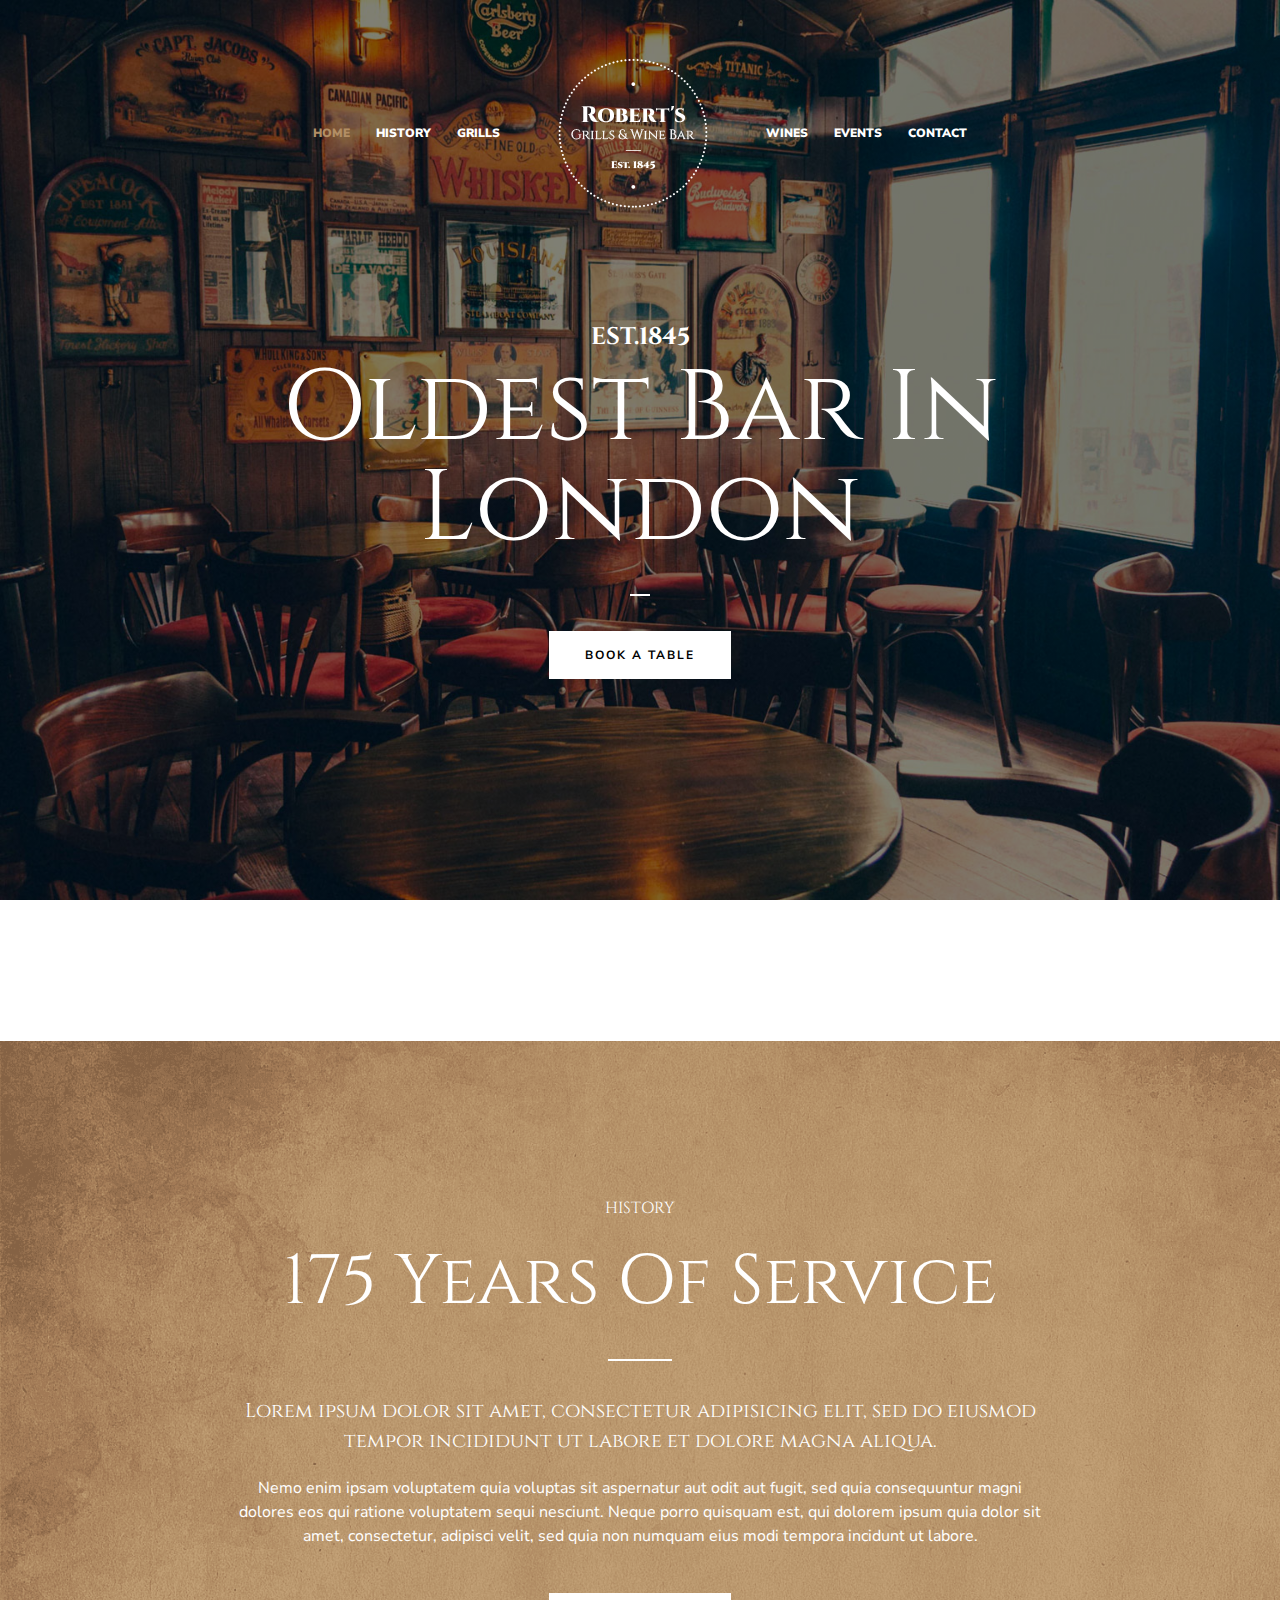
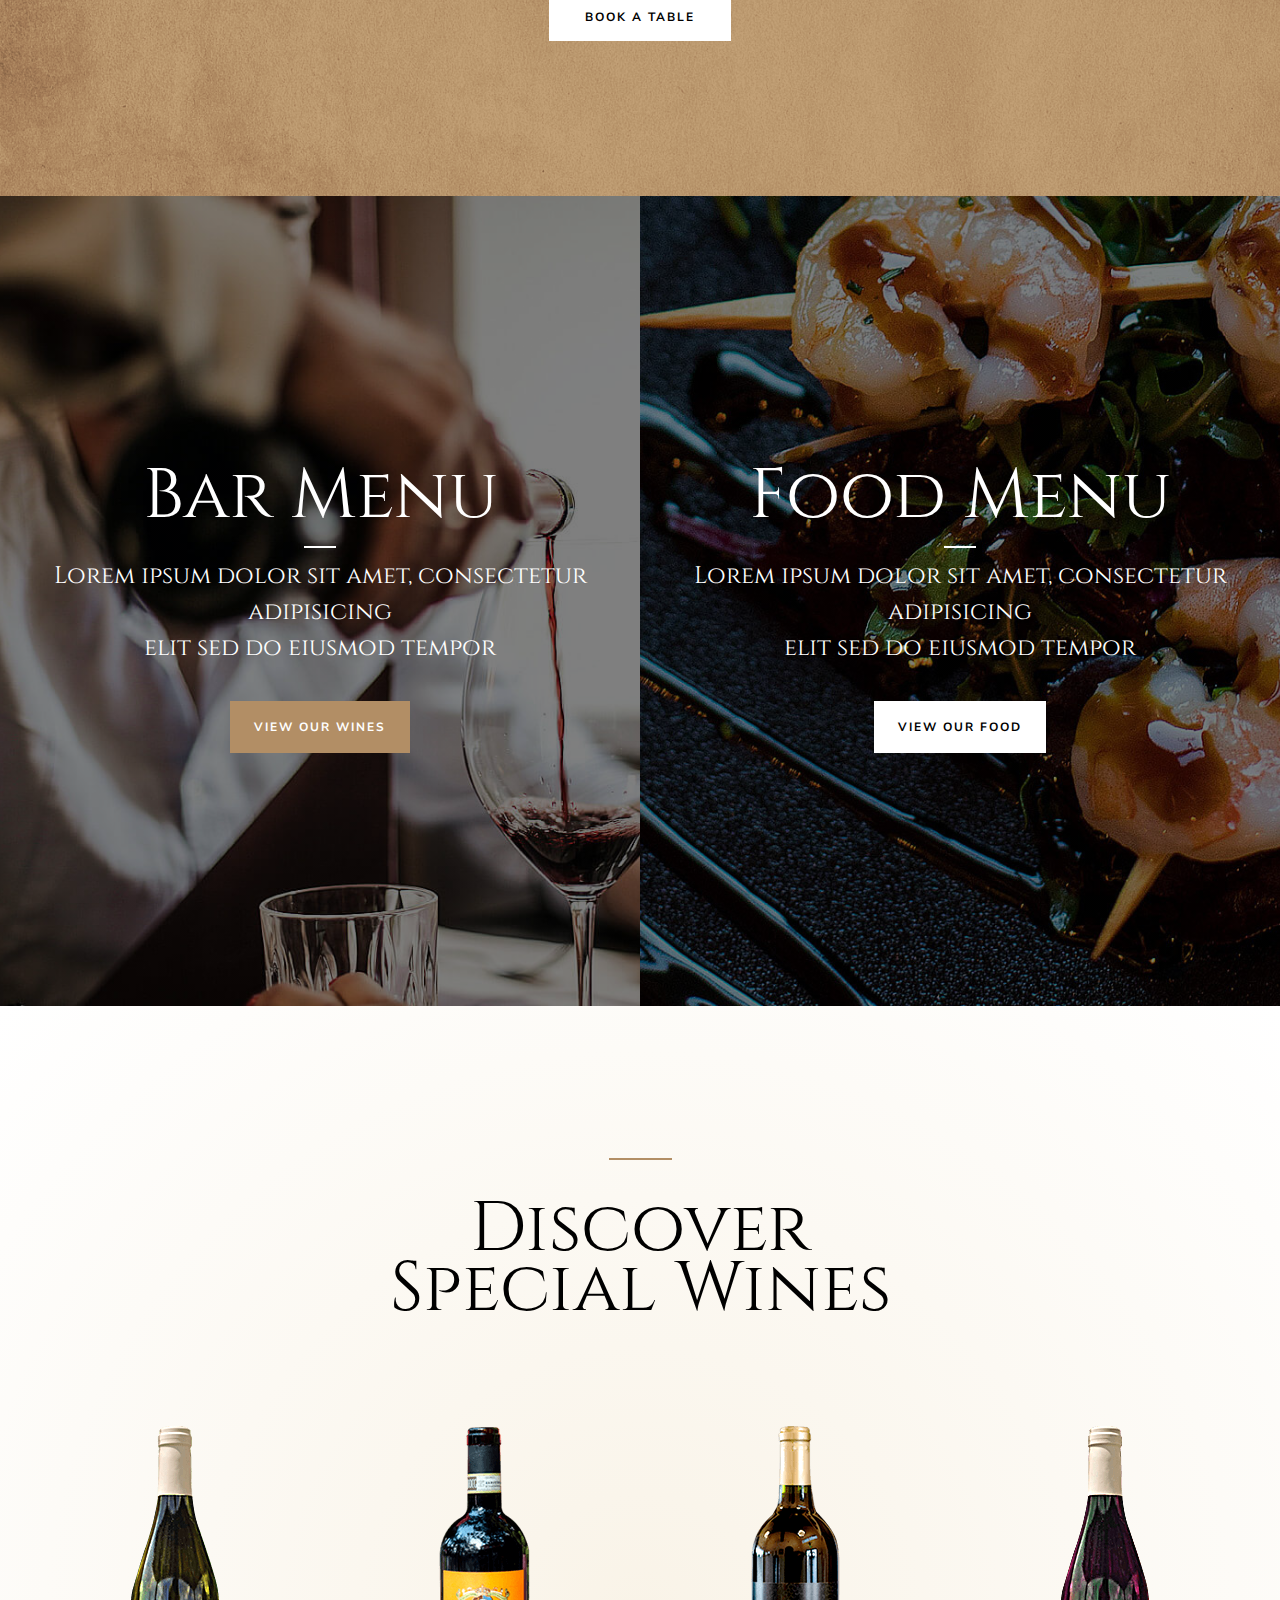
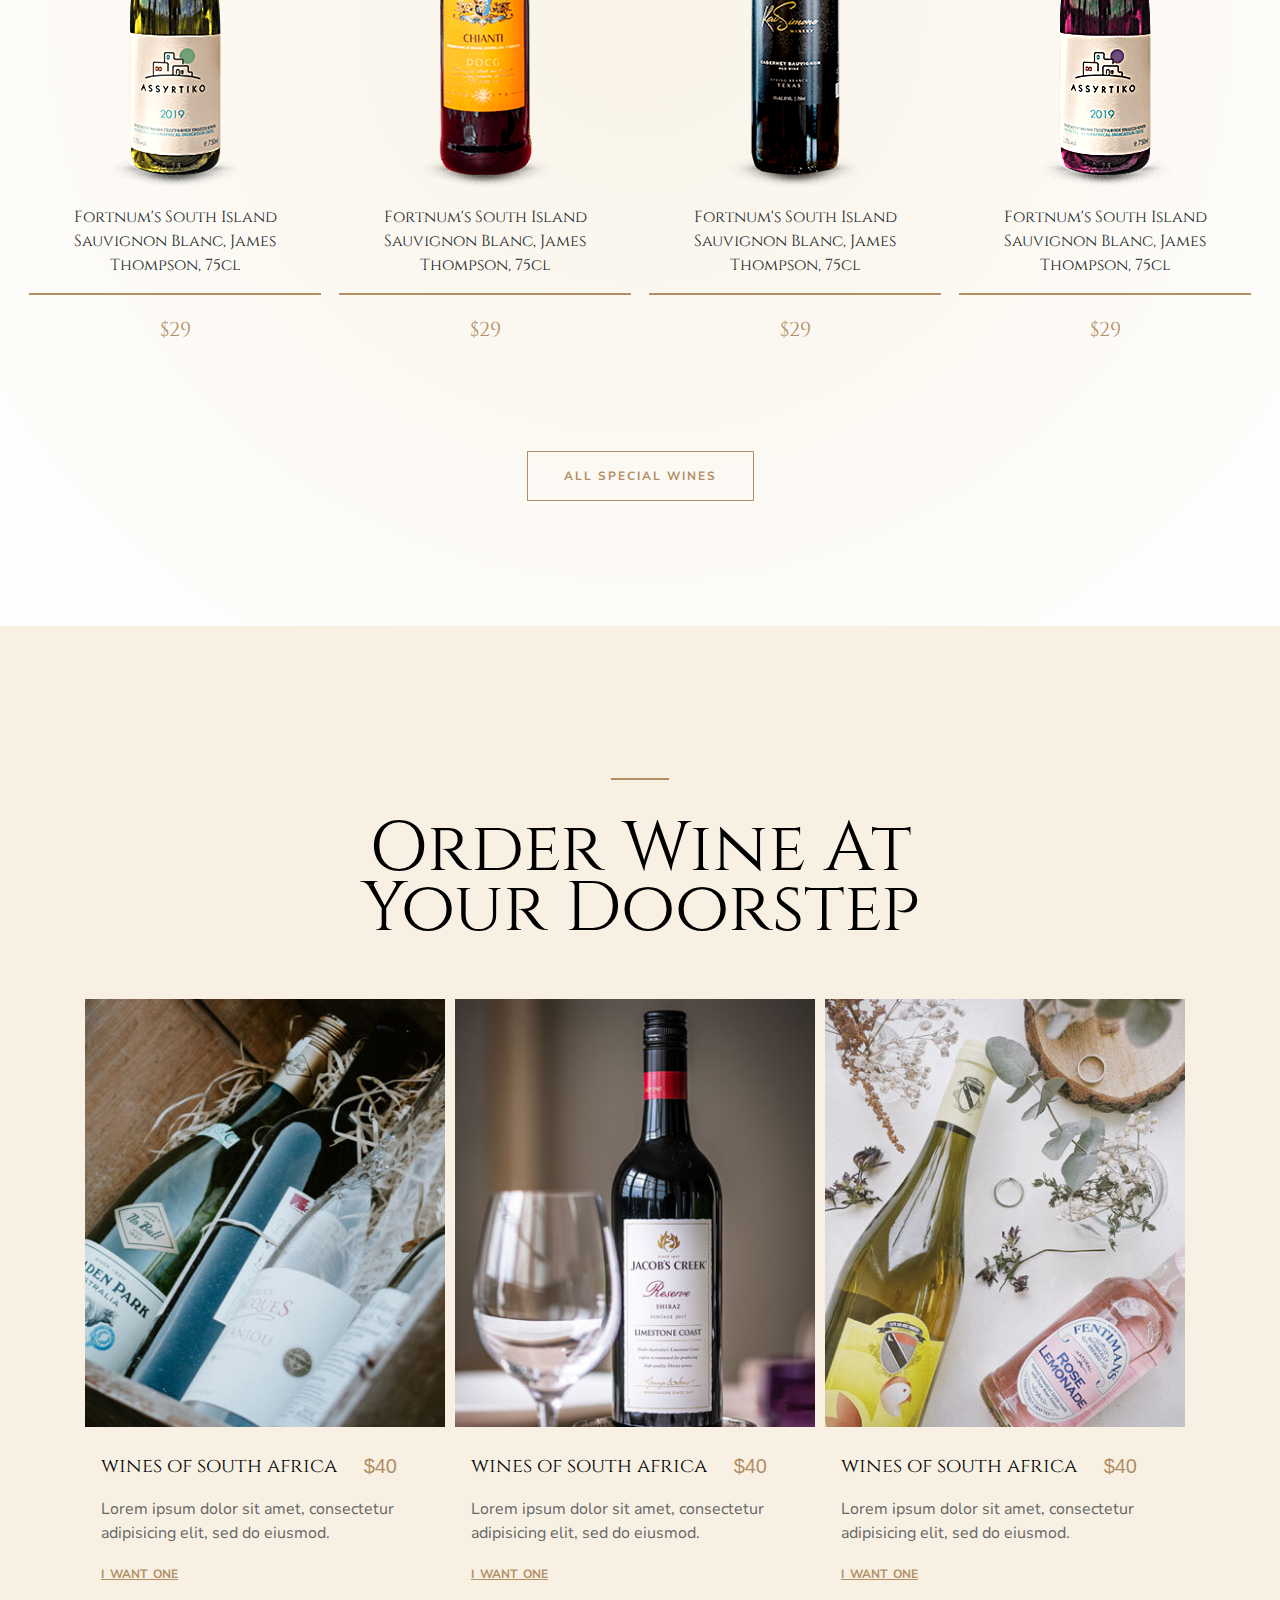
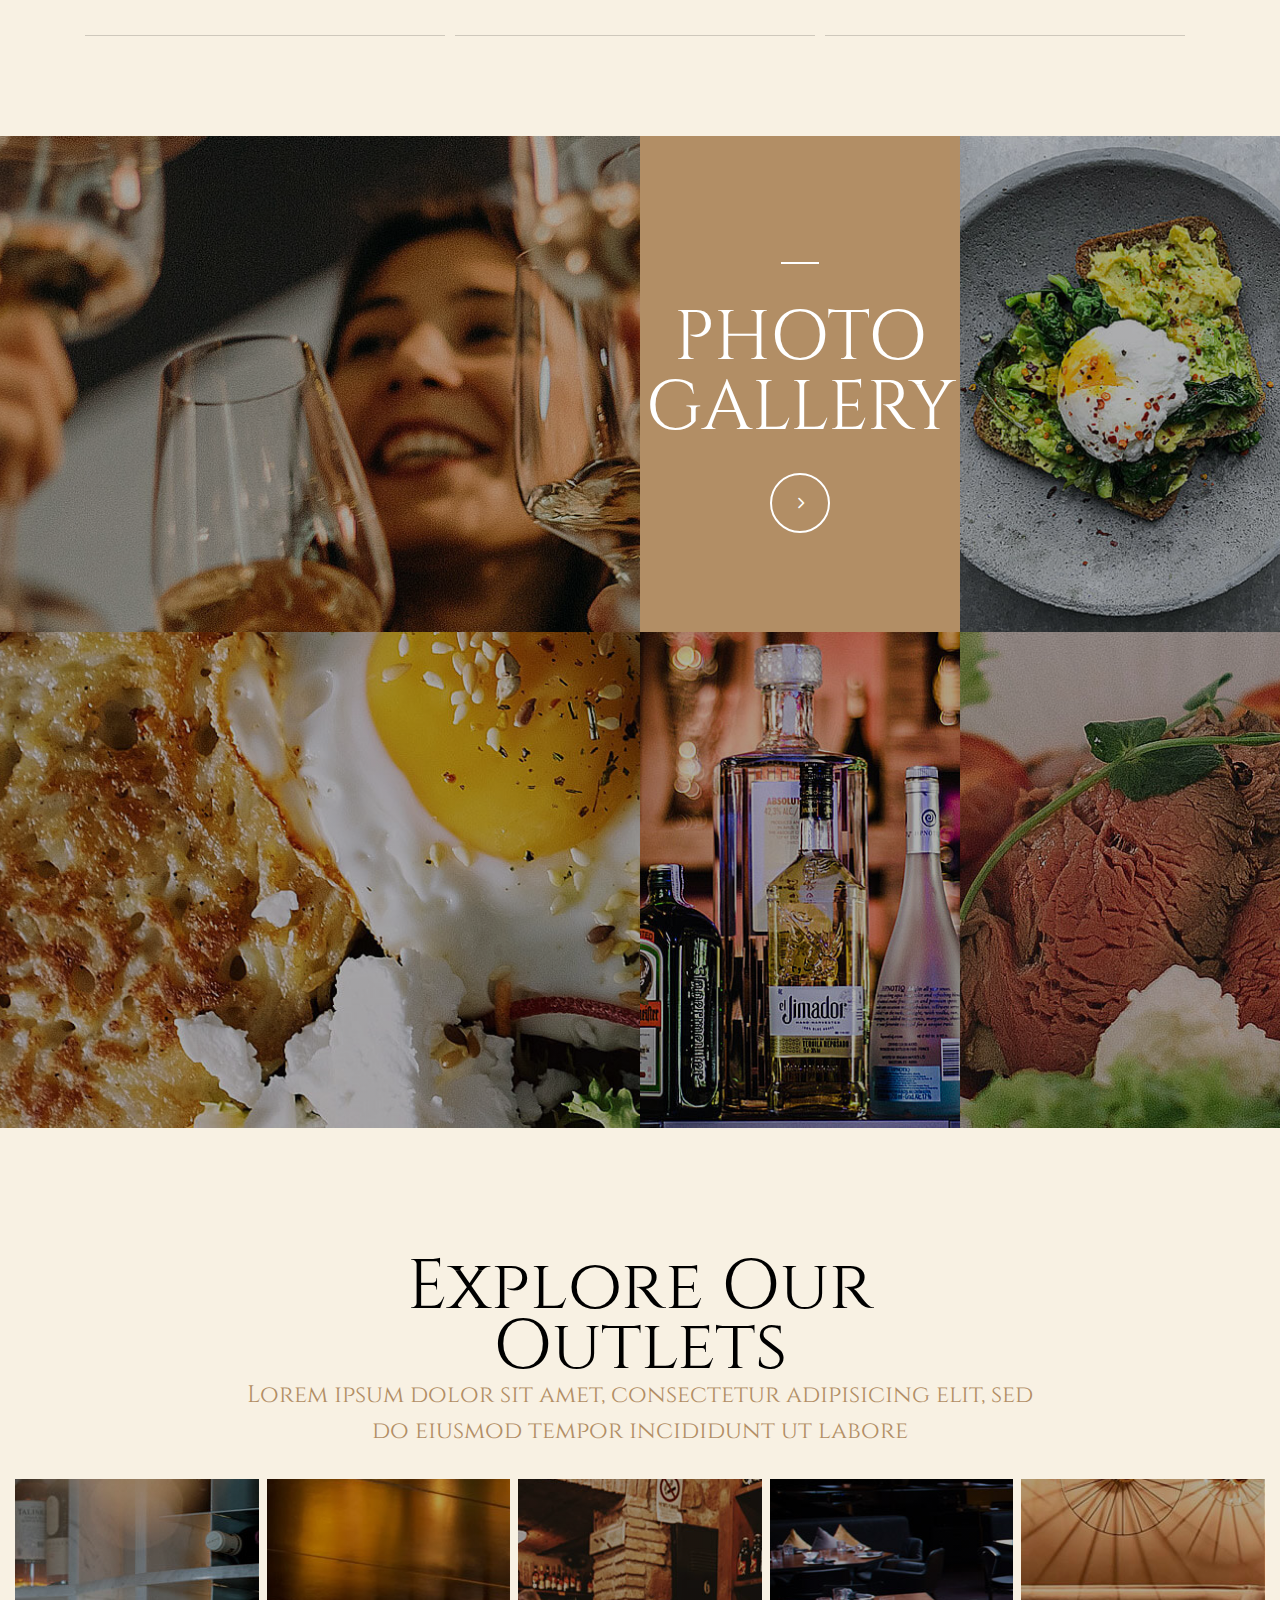
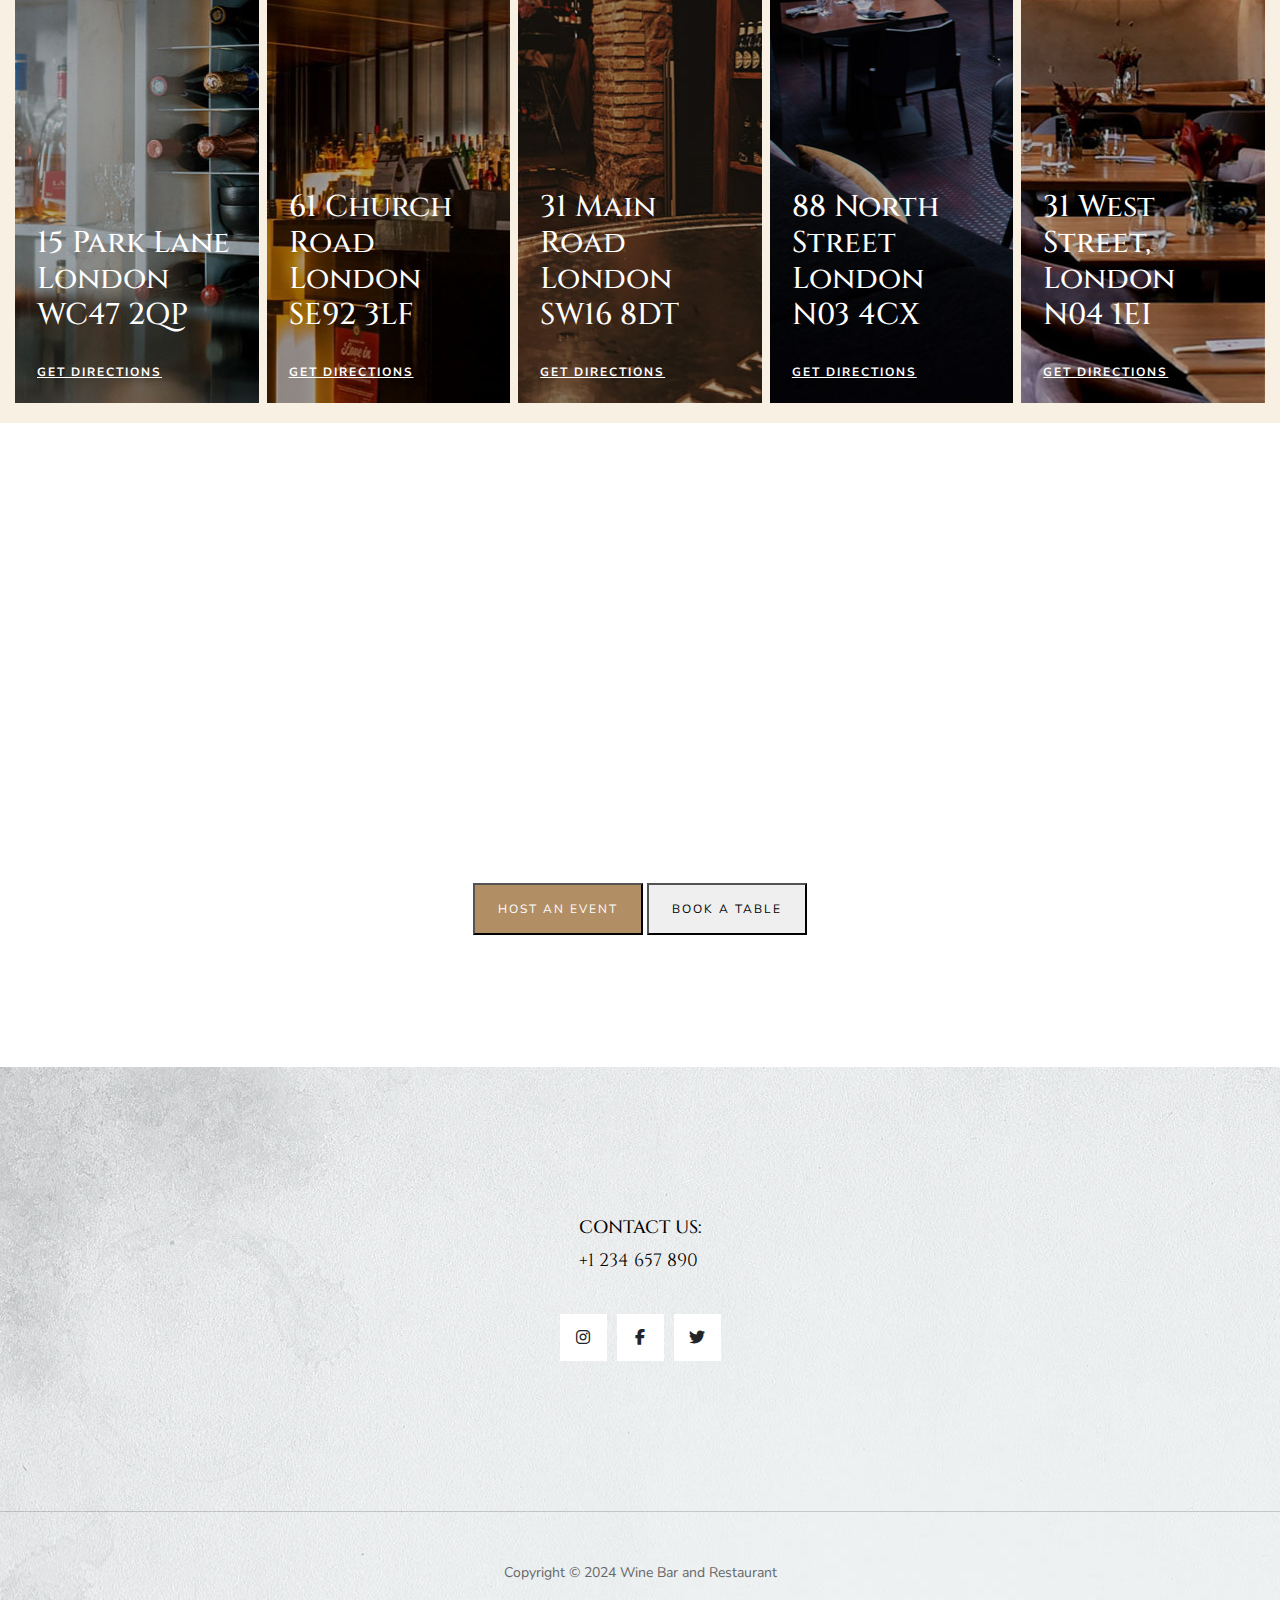
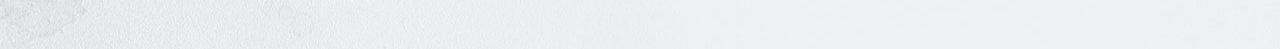
==== index.html @ ce781e5b "Anees" ====
<!DOCTYPE html>
<html lang="en">

<head>
  <meta charset="UTF-8">
  <meta name="viewport" content="width=device-width, initial-scale=1.0">
  <meta name="description" content="Mary's simple recipe for maple bacon donuts
             makes a sticky, sweet treat with just a hint
             of salt that you'll keep coming back for.">
  <title>Document</title>
  <link rel="stylesheet" href="style.css">
  <link rel="stylesheet" href="/pages/wines/style.css">
  <link rel="stylesheet" href="/pages/grill/grill.css">
  <link rel="stylesheet" href="/pages/history/history.css">
  <link rel="stylesheet" href="javascript.js">
  <link rel="stylesheet" href="https://cdn.jsdelivr.net/npm/bootstrap@4.4.1/dist/css/bootstrap.min.css"
    integrity="sha384-Vkoo8x4CGsO3+Hhxv8T/Q5PaXtkKtu6ug5TOeNV6gBiFeWPGFN9MuhOf23Q9Ifjh" crossorigin="anonymous">
  <link rel="preconnect" href="https://fonts.googleapis.com">
  <link rel="preconnect" href="https://fonts.gstatic.com" crossorigin>
  <link
    href="https://fonts.googleapis.com/css2?family=Cinzel:wght@400..900&family=Nunito+Sans:ital,opsz,wght@0,6..12,200..1000;1,6..12,200..1000&display=swap"
    rel="stylesheet">
  <link rel="stylesheet" href="https://cdnjs.cloudflare.com/ajax/libs/font-awesome/6.5.1/css/all.min.css">
  <script src="/script.js"></script>
</head>

<body>
  <main>
    <header class="not-for-mobile">
      <nav class="navbar navbar-expand-lg">
        <a class="navbar-brand hide-on-desktop" href="/index.html"><img src="images/logo-regular-free-img.png"
            alt="image"></a>
        <button class="navbar-toggler" type="button" data-toggle="collapse" data-target="#navbarTogglerDemo02"
          aria-controls="navbarTogglerDemo02" aria-expanded="false" aria-label="Toggle navigation">
          <span class="navbar-toggler-icon"></span>
        </button>
        <div class="collapse navbar-collapse" id="navbarTogglerDemo02">
          <ul class="navbar-nav mt-2 mt-lg-0">
            <li class="nav-item active">
              <a class="nav-link active" href="/index.html">HOME<span class="sr-only">(current)</span></a>
            </li>
            <li class="nav-item active">
              <a class="nav-link" href="pages/history/">HISTORY <span class="sr-only">(current)</span></a>
            </li>
            <li class="nav-item active">
              <a class="nav-link" href="/pages/grill/">GRILLS<span class="sr-only">(current)</span></a>
            </li>
            <li>
              <a class="navbar-brand hide-on-mob m-0" href="/index.html"><img src="images/logo-regular-free-img.png"
                  alt="Website Logo Image"></a>
            </li>
            <li class="nav-item">
              <a class="nav-link" href="/pages/wines/index.html">WINES</a>
            </li>
            <li class="nav-item">
              <a class="nav-link" href="/pages/event/index.html">EVENTS</a>
            </li>
            <li class="nav-item">
              <a class="nav-link" href="/pages/contact/index.html">CONTACT</a>
            </li>
          </ul>
        </div>
      </nav>
    </header>

    <header class="position-relative hide-one-new-desktop justify-content-center align-items-center flex-column">
      <div id="mySidenav" class="sidenav">
        <a href="javascript:void(0)" class="closebtn" onclick="closeNav()">&times;</a>
        <a c href="/index.html" class="font-family-n text-center ">HOME</a>
        <a c href="/pages/history/index.html" class="font-family-n text-center">HISTORY</a>
        <a c href="/pages/grill/index.html" class="font-family-n text-center">GRILLS</a>
        <a c href="/pages/wines/index.html" class="font-family-n text-center">WINES</a>
        <a c href="/pages/event/index.html" class="font-family-n text-center">EVENT</a>
        <a c href="/pages/contact/index.html" class="font-family-n text-center">CONTACT</a>
      </div>
      <div>
        <a class="" href="/index.html"><img src="images/logo-regular-free-img.png" alt="Website Logo Image"></a>
      </div>
      <div>
        <span style="font-size:30px;cursor:pointer; color: rgb(255, 255, 255);" onclick="openNav()">&#9776;</span>
      </div>
    </header>
    <div class="home">
      <section class="header-bg">
        <div class="container">
          <div class="row">
            <div class="col justify-content-center align-items-center d-flex flex-column">
              <h4 class="font-family-c header-para">EST.1845</h4>
              <h1 class="font-family-c header-heading text-center first-small">Oldest Bar In <br> London
              </h1>
              <hr class="hr">
              <button class="book-a-table font-family-n">BOOK A TABLE</button>
            </div>
          </div>
        </div>
      </section>
      <section class="section-two">
        <div class="container">
          <div class="row">
            <div class="col justify-content-center align-items-center d-flex flex-column">
              <p class="font-family-c header-paras">HISTORY</p>
              <h1 class="font-family-c header-headings text-center second-new">175 Years Of Service</h1>
              <hr class="hrs">
              <p class="font-family-c lorem-para">Lorem ipsum dolor sit amet, consectetur adipisicing
                elit, sed do
                eiusmod <br> tempor incididunt ut labore et dolore magna aliqua.</p>
              <p class="font-family-n lorem-paras">Nemo enim ipsam voluptatem quia voluptas sit aspernatur
                aut
                odit aut fugit, sed quia consequuntur magni <br> dolores eos qui ratione voluptatem
                sequi
                nesciunt. Neque porro quisquam est, qui dolorem ipsum quia dolor sit <br> amet,
                consectetur,
                adipisci velit, sed quia non numquam eius modi tempora incidunt ut labore.</p>
              <button class="book-a-table font-family-n book-a-tables">BOOK A TABLE</button>
            </div>
          </div>
        </div>
      </section>
      <section class="section-three">
        <div class="container-fluid p-0 m-0">
          <div class="row p-0 m-0">
            <div class="col-6 left-bg-img responsive-property">
              <h2 class="font-family-c header-headings text-center">Bar Menu</h2>
              <hr class="hrs right-hrs">
              <p class="font-family-c t-lorem-para">Lorem ipsum dolor sit amet, consectetur
                adipisicing <br>
                elit sed do eiusmod tempor</p>
              <button class="book-a-table change-color font-family-n book-a-tables right-book-a-table">VIEW
                OUR WINES</button>
            </div>
            <div class="col-6 right-bg-img responsive-property">
              <h2 class="font-family-c header-headings text-center">Food Menu</h2>
              <hr class="hrs right-hrs">
              <p class="font-family-c t-lorem-para">Lorem ipsum dolor sit amet, consectetur
                adipisicing <br>
                elit sed do eiusmod tempor</p>
              <button class="book-a-table font-family-n right-book-a-table">VIEW OUR FOOD</button>
            </div>
          </div>
        </div>
      </section>
      <section class="section-four">
        <div class="container ">
          <div class="row p-0 m-0">
            <div class="col">
              <div class="justify-content-center align-items-center d-flex">
                <hr class="hrs top-bottel">
              </div>
              <h2 class="font-family-c header-headings text-center discover-heading">Discover <br class="not-this">
                Special Wines</h2>
              <div class="bottles-section d-flex">
                <div class="bottles-one justify-content-center align-items-center d-flex flex-column">
                  <a href="/pages/product_page/index.html"><img src="images/bottle-01-free-img.png" alt="image"></a>
                  <p class="text-center mt-3 font-family-c">Fortnum's South Island <br> Sauvignon
                    Blanc, James
                    <br> Thompson, 75cl
                  </p>
                  <hr class="hrs bottom-hr new-margin">
                  <p class="font-family-c price">$29</p>
                </div>
                <div class="bottles-one justify-content-center align-items-center d-flex flex-column">
                  <a href="/pages/product_page/index.html"> <img src="images/bottle-02-free-img.png" alt="image"></a>
                  <p class="text-center mt-3 font-family-c ">Fortnum's South Island <br> Sauvignon
                    Blanc,
                    James <br> Thompson, 75cl</p>
                  <hr class="hrs bottom-hr new-margin">
                  <p class="font-family-c price">$29</p>
                </div>
                <div class="bottles-one justify-content-center align-items-center d-flex flex-column">
                  <a href="/pages/product_page/index.html"> <img src="images/bottle-03-free-img.png" alt="image"></a>
                  <p class="text-center mt-3 font-family-c ">Fortnum's South Island <br> Sauvignon
                    Blanc,
                    James <br> Thompson, 75cl</p>
                  <hr class="hrs bottom-hr new-margin">
                  <p class="font-family-c price">$29</p>
                </div>
                <div class="bottles-one justify-content-center align-items-center d-flex flex-column">
                  <a href="/pages/product_page/index.html"> <img src="images/bottle-04-free-img.png" alt="image"></a>
                  <p class="text-center mt-3 font-family-c ">Fortnum's South Island <br> Sauvignon
                    Blanc,
                    James <br> Thompson, 75cl</p>
                  <hr class="hrs bottom-hr new-margin">
                  <p class="font-family-c price">$29</p>
                </div>
              </div>
              <div class="justify-content-center align-items-center d-flex all-btn">
                <button class="book-a-tabling font-family-n">ALL SPECIAL WINES</button>
              </div>
            </div>
          </div>
        </div>
      </section>
      <section class="section-five">
        <div class="container min-container p-0">
          <div class="row p-0 m-0">
            <div class="col">
              <div class="justify-content-center align-items-center d-flex">
                <hr class="hrs top-bottel">
              </div>
              <h2 class="font-family-c header-headings text-center discover-heading discover-heading-m ">
                Order
                Wine At <br>
                Your Doorstep</h2>
              <div class="post-section d-flex">
                <div class="post-inner">
                  <div class="text-center">
                    <img src="/images/wine-01-free-img.jpg" alt="wine">
                  </div>
                  <div class="pr-5 pl-3 mt-4">
                    <div class="d-flex justify-content-between">
                      <p class="post-h font-family-c">wines of south africa</p>
                      <p class="price">$40</p>
                    </div>
                    <p class="font-family-n post-para">Lorem ipsum dolor sit amet, consectetur <br>
                      adipisicing elit, sed do eiusmod.</p>
                    <div>

                      <!-- -------Fake link--------- -->
                      <a href="/index.html" class="link-want font-family-n">I WANT ONE</a>

                      <!-- -------Fake link--------- -->
                    </div>
                  </div>
                </div>
                <div class="post-inner">
                  <div class="text-center">
                    <img src="/images/wine-02-free-img.jpg" alt="wine">
                  </div>
                  <div class="pr-5 pl-3 mt-4">
                    <div class="d-flex justify-content-between">
                      <p class="post-h font-family-c">wines of south africa</p>
                      <p class="price">$40</p>
                    </div>
                    <p class="font-family-n post-para">Lorem ipsum dolor sit amet, consectetur <br>
                      adipisicing elit, sed do eiusmod.</p>
                    <div>

                      <!-- -------Fake link--------- -->
                      <a href="/index.html" class="link-want font-family-n">I WANT ONE</a>

                      <!-- -------Fake link--------- -->
                    </div>
                  </div>
                </div>
                <div class="post-inner">
                  <div class="text-center">
                    <img src="/images/wine-03-free-img.jpg" alt="wine">
                  </div>
                  <div class="pr-5 pl-3 mt-4">
                    <div class="d-flex justify-content-between">
                      <p class="post-h font-family-c">wines of south africa</p>
                      <p class="price">$40</p>
                    </div>
                    <p class="font-family-n post-para">Lorem ipsum dolor sit amet, consectetur <br>
                      adipisicing elit, sed do eiusmod.</p>
                    <div>

                      <!-- -------Fake link--------- -->
                      <a href="/index.html" class="link-want font-family-n">I WANT ONE</a>

                      <!-- -------Fake link--------- -->
                    </div>
                  </div>
                </div>
              </div>
            </div>
          </div>
        </div>
      </section>
      <section class="gallery-section">
        <div class="container-fluid p-0 m-0">
          <div class="row p-0 m-0">
            <div class="col p-0 m-0">
              <div class="first-line-img d-flex">
                <div class="bg-img-one all-properties"></div>
                <div class="bg-img-two flex-here justify-content-center align-items-center d-flex flex-column">
                  <hr class="hrs gallery-line">
                  <h2 class="font-family-c header-headings text-center text-white photo-line-h ">PHOTO
                    <br>GALLERY
                  </h2>
                  <span class="box-border">
                    <i class="fa-solid text-white fa-chevron-up fa-rotate-90"></i>
                  </span>
                </div>
                <div class="bg-img-three flex-here all-properties"></div>
              </div>
              <div class="first-line-img d-flex">
                <div class="bg-img-four all-properties"></div>
                <div
                  class="bg-img-five hide-img all-properties flex-here justify-content-center align-items-center flex-column">
                </div>
                <div class="bg-img-six all-properties flex-here"></div>
              </div>
            </div>
          </div>
        </div>
      </section>
      <section class="section-seven">
        <div class="container-fluid ">
          <div class="row p-0 m-0">
            <div class="col p-0">
              <h2 class="font-family-c header-headings text-center discover-heading explore-m ">Explore
                Our <br>
                Outlets</h2>
              <p class="font-family-c explore-sec">Lorem ipsum dolor sit amet, consectetur adipisicing
                elit, sed
                <br> do eiusmod tempor incididunt ut labore
              </p>
              <div class="explore-section d-flex">
                <div class="bg-1 basic-properties flex-prop">
                  <h3 class="bg-heading font-family-c">15 Park Lane <br class="not-this"> London <br class="not-this">
                    WC47 2QP</h3>

                  <!-- -------Fake link--------- -->
                  <a href="/index.html" class="get-link font-family-n">GET DIRECTIONS</a>

                  <!-- -------Fake link--------- -->
                </div>
                <div class="bg-2 basic-properties flex-prop">
                  <h3 class="bg-heading font-family-c">
                    61 Church Road <br class="not-this"> London <br class="not-this"> SE92 3LF</h3>

                  <!-- -------Fake link--------- -->
                  <a href="/index.html" class="get-link font-family-n">GET DIRECTIONS</a>

                  <!-- -------Fake link--------- -->
                </div>
                <div class="bg-3 basic-properties flex-prop">
                  <h3 class="bg-heading font-family-c">31 Main Road <br class="not-this"> London <br class="not-this">
                    SW16 8DT</h3>

                  <!-- -------Fake link--------- -->
                  <a href="/index.html" class="get-link font-family-n">GET DIRECTIONS</a>

                  <!-- -------Fake link--------- -->
                </div>
                <div class="bg-4 basic-properties flex-prop">
                  <h3 class="bg-heading font-family-c">88 North Street <br class="not-this"> London
                    <br class="not-this"> N03 4CX
                  </h3>

                  <!-- -------Fake link--------- -->
                  <a href="/index.html" class="get-link font-family-n">GET DIRECTIONS</a>

                  <!-- -------Fake link--------- -->
                </div>
                <div class="bg-5 basic-properties flex-prop">
                  <h3 class="bg-heading font-family-c">31 West Street, <br class="not-this"> London
                    <br class="not-this"> N04 1EI
                  </h3>

                  <!-- -------Fake link--------- -->
                  <a href="/index.html" class="get-link font-family-n">GET DIRECTIONS</a>

                  <!-- -------Fake link--------- -->
                </div>
              </div>
            </div>
          </div>
        </div>
      </section>
      <section class="section-eight">
        <div class="container">
          <div class="row">
            <div class="col justify-content-center align-items-center d-flex flex-column">
              <hr class="hrs host-hr">
              <h1 class="font-family-c header-headings text-center host-s-h">Host An Event Or <br>Book A
                Table
              </h1>
              <p class="font-family-c lorem-para host-sec-para">Whether you’re looking for a great place
                to have a nice dinner or you want <br> to celebrate an event, we are the perfect place.
              </p>
              <div class="host-section-btn">
                <button class="font-family-n host-btn host-btn-color">HOST AN EVENT</button>
                <button class="font-family-n host-btn">BOOK A TABLE</button>
              </div>
            </div>
          </div>
        </div>
      </section>
    </div>
    <footer class="footer-bg">
      <div class="container-fluid">
        <div class="row flex-column border-b">
          <div class="col justify-content-center align-items-center d-flex flex-column">
            <div>
              <h4 class="font-family-c contact-sec">CONTACT US:</h4>
              <a href="tel:123-456-7890p123" class="contact-sec font-family-c">+1 234 657 890</a>
            </div>
            <div class="social-icons d-flex justify-content-center align-items-center">
              <span class="box-borders">
                <i class="fa-brands fa-instagram"></i>
              </span>
              <span class="box-borders">
                <i class="fa-brands fa-facebook-f"></i>
              </span>
              <span class="box-borders">
                <i class="fa-brands fa-twitter"></i>
              </span>
            </div>
          </div>
        </div>
        <div class="row">
          <div class="col d-flex justify-content-center align-items-center">
            <p class="copyright font-family-n">Copyright © 2024 Wine Bar and Restaurant</p>
          </div>
        </div>
      </div>
    </footer>
  </main>
  <script src="https://code.jquery.com/jquery-3.4.1.slim.min.js"
    integrity="sha384-J6qa4849blE2+poT4WnyKhv5vZF5SrPo0iEjwBvKU7imGFAV0wwj1yYfoRSJoZ+n"
    crossorigin="anonymous"></script>
  <script src="https://cdn.jsdelivr.net/npm/popper.js@1.16.0/dist/umd/popper.min.js"
    integrity="sha384-Q6E9RHvbIyZFJoft+2mJbHaEWldlvI9IOYy5n3zV9zzTtmI3UksdQRVvoxMfooAo"
    crossorigin="anonymous"></script>
  <script src="https://cdn.jsdelivr.net/npm/bootstrap@4.4.1/dist/js/bootstrap.min.js"
    integrity="sha384-wfSDF2E50Y2D1uUdj0O3uMBJnjuUD4Ih7YwaYd1iqfktj0Uod8GCExl3Og8ifwB6"
    crossorigin="anonymous"></script>
</body>

</html>
---- style.css ----
* {
    padding: 0;
    margin: 0;
    box-sizing: border-box;
}

.navbar {
    z-index: 1;
    margin-top: 45px;
}

.header-bg {
    background-position: center center;
    background-attachment: fixed;
    min-height: 1080px;
    background-size: cover;
    background-image: linear-gradient(rgba(0, 0, 0, 0.5), rgba(0, 0, 0, 0.5)), url("images/hero-background-img.jpg");
    position: relative;
    margin-top: -260px;
    justify-content: center;
    align-items: center;
    display: flex;
    flex-direction: column;
}

.nav-item a:hover {
    color: #b28e65 !important;
}

.active {
    color: #b28e65 !important;
}

.navbar-nav {
    align-items: center;
    gap: 10px;
}

#navbarTogglerDemo02 {
    justify-content: center;
}

.nav-link {
    color: white !important;
    font-family: "Nunito Sans", sans-serif;
    font-size: 12px;
    font-weight: 900;
}

.hide-on-mob {
    padding: 0px 40px;
}

.font-family-n {
    font-family: "Nunito Sans", sans-serif;
}

.font-family-c {
    font-family: "Cinzel", serif;
}

.header-para {
    font-size: 24px;
    font-weight: 700;
    color: rgb(255, 255, 255);
}

.header-heading {
    font-size: 100px;
    font-weight: 400;
    color: rgb(255, 255, 255);
    line-height: 100px;
}

.hr {
    border: 1px solid white;
    width: 1.5%;
    margin: 27px 0px 35px 0px;
}

.book-a-table {
    font-size: 12px;
    color: black;
    font-weight: 700;
    background-color: white;
    padding: 15px 36px;
    letter-spacing: 2px;
    border: none;
    transition: 1s;
}

.book-a-table:hover {
    background-color: #b28e65;
    color: white;
    transition: 0.5s;
}

.section-two {
    background-image: url(/images/bg-020-free-img-overlay.jpg);
    min-height: 755px;
    background-size: cover;
    justify-content: center;
    align-items: center;
    display: flex;
}

.header-paras {
    font-weight: 400;
    color: white;
}

.header-headings {
    font-size: 70px;
    font-weight: 400;
    color: white;
    margin-top: 4px;
}

.hrs {
    border: 1px solid white;
    width: 5%;
    margin: 27px 0px 35px 0px;
}

.lorem-para {
    font-size: 20px;
    font-weight: 400;
    color: white;
    text-align: center;
}

.lorem-paras {
    font-size: 16px;
    font-weight: 400;
    color: white;
    text-align: center;
    margin-top: 4px;
    margin-bottom: 45px;
}

.book-a-tables:hover {
    background-color: black;
    color: white; 
    transition: 0.5s;
}

.left-bg-img {
    background-position: center center;
    min-height: 810px;
    background-size: cover;
    background-image: linear-gradient(rgba(0, 0, 0, 0.5), rgba(0, 0, 0, 0.5)), url("images/bg-03-free-img.jpg");
    position: relative;
    justify-content: center;
    align-items: center;
    display: flex;
    flex-direction: column;
}

.left-bg-img:hover {
    background-image: linear-gradient(rgba(0, 0, 0, 0.7), rgba(0, 0, 0, 0.7)), url("images/bg-03-free-img.jpg");
}

.right-bg-img {
    background-position: center center;
    min-height: 810px;
    background-size: cover;
    background-image: linear-gradient(rgba(0, 0, 0, 0.5), rgba(0, 0, 0, 0.5)), url("images/bg-04-free-img.jpg");
    position: relative;
    justify-content: center;
    align-items: center;
    display: flex;
    flex-direction: column;
}

.right-bg-img:hover {
    background-image: linear-gradient(rgba(0, 0, 0, 0.7), rgba(0, 0, 0, 0.7)), url("images/bg-04-free-img.jpg");
}

.t-lorem-para {
    font-size: 24px;
    font-weight: 400;
    text-align: center;
    color: white;
    margin-bottom: 35px;
}

.change-color {
    background-color: #b28e65;
    color: white;
}

.change-color:hover {
    background-color: white;
    color: black;
}

.right-book-a-table {
    padding: 17px 24px;
}

.right-hrs {
    margin: 0px 0px 10px 0px;
}

.section-four {
    background-image: radial-gradient(at center center, #f8f1e3 -20%, #ffffff 100%);
    padding: 125px 0px;
}

.top-bottel {
    border-color: #b28e65 !important;
}

.discover-heading {
    color: black;
    line-height: 60px;
    margin-bottom: 100px;
}

.bottom-hr {
    border-color: #b28e65 !important;
    width: 100%;
}

.bottles-section {
    gap: 20px;
}

.container {
    max-width: 1340px !important;
}

.all-btn {
    margin-top: 90px;
}

.book-a-tabling {
    font-size: 12px;
    color: #b28e65;
    font-weight: 700;
    padding: 15px 36px;
    letter-spacing: 2px;
    border: 1px solid #b28e65;
    background-color: transparent;
}

.book-a-tabling:hover {
    color: #ffffff;
    background-color: #b28e65;
}

.bottles-one {
    flex-basis: 25%;
}

.bottles-one:hover {
    background-color: #ffffff;
}

.new-margin {
    margin: 0px 0px 20px 0px;
}

.price {
    font-size: 20px;
    color: #b28e65;
}

.section-five {
    padding: 125px 0px 100px 0px;
    background-color: #f8f1e3;
}

.link-want {
    color: #b28e65;
    text-decoration: underline;
    font-size: 12px;
    word-spacing: 3px;
    font-weight: 700;
}

.link-want:hover {
    color: black;
}

.post-inner {
    flex-basis: 33.33%;
    border-bottom: 1px solid #0000002b;
    margin-right: 10px;
    padding-bottom: 50px;
}

.post-inner img {
    width: 100%;
    max-width: 100%;
}

.post-h {
    font-size: 20px;
    color: #000000;
}

.post-para {
    font-size: 16px;
    color: #676767;
}

.min-container {
    max-width: 1140px !important;
}

.discover-heading-m {
    margin-bottom: 60px;
}

.all-properties {
    min-height: 496px;
    background-position: center;
    background-repeat: no-repeat;
    background-size: cover;
}

.bg-img-one {
    background-image: linear-gradient(rgba(0, 0, 0, 0.3), rgba(0, 0, 0, 0.3)), url("images/gallery-01-free-img.jpg");
    flex-basis: 50%;
}

.bg-img-three {
    background-image: linear-gradient(rgba(0, 0, 0, 0.3), rgba(0, 0, 0, 0.3)), url("images/gallery-02-free-img.jpg");
}

.bg-img-one:hover {
    background-image: linear-gradient(rgba(0, 0, 0, 0.0), rgba(0, 0, 0, 0.0)), url("images/gallery-01-free-img.jpg");
}

.bg-img-three:hover {
    background-image: linear-gradient(rgba(0, 0, 0, 0.0), rgba(0, 0, 0, 0.0)), url("images/gallery-02-free-img.jpg");
}

.flex-here {
    flex-basis: 25%;
}

.bg-img-two {
    background-color: #b28e65;
}

.gallery-line {
    width: 11% !important;
}

.photo-line-h {
    line-height: 70px;
    margin-bottom: 30px;
}

.box-border {
    border: 2px solid white;
    border-radius: 50%;
    width: 60px;
    height: 60px;
    justify-content: center;
    align-items: center;
    display: flex;
    font-size: 12px;
}

.box-border:hover {
    background-color: #ffffff;
    cursor: pointer;
}

.box-border:hover .fa-solid {
    color: #b28e65 !important;
}

.bg-img-four {
    background-image: linear-gradient(rgba(0, 0, 0, 0.3), rgba(0, 0, 0, 0.3)), url("images/gallery-03-free-img.jpg");
    flex-basis: 50%;
}

.bg-img-five {
    background-image: linear-gradient(rgba(0, 0, 0, 0.3), rgba(0, 0, 0, 0.3)), url("images/gallery-04-free-img.jpg");
    display: flex;
}

.bg-img-six {
    background-image: linear-gradient(rgba(0, 0, 0, 0.3), rgba(0, 0, 0, 0.3)), url("images/gallery-05-free-img.jpg");
}

.bg-img-four:hover {
    background-image: linear-gradient(rgba(0, 0, 0, 0.0), rgba(0, 0, 0, 0.0)), url("images/gallery-03-free-img.jpg");
}

.bg-img-five:hover {
    background-image: linear-gradient(rgba(0, 0, 0, 0.0), rgba(0, 0, 0, 0.0)), url("images/gallery-04-free-img.jpg");
}

.bg-img-six:hover {
    background-image: linear-gradient(rgba(0, 0, 0, 0.0), rgba(0, 0, 0, 0.0)), url("images/gallery-05-free-img.jpg");
}

.explore-section {
    gap: 8px;
}

.explore-sec {
    font-size: 24px;
    color: #b28e65;
    text-align: center;
    margin-bottom: 30px;
}

.explore-m {
    margin-bottom: 0;
}

.get-link {
    font-weight: 700;
    font-size: 12px;
    text-decoration: underline;
    color: #ffffff;
    letter-spacing: 2px;
}

.get-link:hover {
    color: #b28e65;
}

.bg-heading {
    font-size: 30px;
    color: #ffffff;
    margin-bottom: 30px;
}

.bg-1 {
    background-image: linear-gradient(rgba(0, 0, 0, 0.3), rgba(0, 0, 0, 0.3)), url("images/outlets-01-free-img.jpg");
}

.bg-2 {
    background-image: linear-gradient(rgba(0, 0, 0, 0.3), rgba(0, 0, 0, 0.3)), url("images/outlets-02-free-img.jpg");
}

.bg-3 {
    background-image: linear-gradient(rgba(0, 0, 0, 0.3), rgba(0, 0, 0, 0.3)), url("images/outlets-03-free-img.jpg");
}

.bg-4 {
    background-image: linear-gradient(rgba(0, 0, 0, 0.3), rgba(0, 0, 0, 0.3)), url("images/outlets-04-free-img.jpg");
}

.bg-5 {
    background-image: linear-gradient(rgba(0, 0, 0, 0.3), rgba(0, 0, 0, 0.3)), url("images/outlets-05-free-img.jpg");
}

.bg-1:hover {
    background-image: linear-gradient(rgba(0, 0, 0, 0.1), rgba(0, 0, 0, 0.1)), url("images/outlets-01-free-img.jpg");
}

.bg-2:hover {
    background-image: linear-gradient(rgba(0, 0, 0, 0.1), rgba(0, 0, 0, 0.1)), url("images/outlets-02-free-img.jpg");
}

.bg-3:hover {
    background-image: linear-gradient(rgba(0, 0, 0, 0.1), rgba(0, 0, 0, 0.1)), url("images/outlets-03-free-img.jpg");
}

.bg-4:hover {
    background-image: linear-gradient(rgba(0, 0, 0, 0.1), rgba(0, 0, 0, 0.1)), url("images/outlets-04-free-img.jpg");
}

.bg-5:hover {
    background-image: linear-gradient(rgba(0, 0, 0, 0.1), rgba(0, 0, 0, 0.1)), url("images/outlets-05-free-img.jpg");
}

.basic-properties {
    background-repeat: no-repeat;
    background-position: center;
    min-height: 524px;
    display: flex;
    flex-direction: column;
    align-items: flex-start;
    justify-content: end;
    padding: 22px;
}

.flex-prop {
    flex-basis: 20%;
}

.section-seven {
    padding: 125px 0px 20px 0px;
    background-color: #f8f1e3;
}

.section-eight {
    background-image: linear-gradient(rgba(0, 0, 0, 0.8), rgba(0, 0, 0, 0.8)), url("images/bg-05-free-img.jpg");
    min-height: 644px;
    background-repeat: no-repeat;
    background-position: center;
    justify-content: center;
    align-items: center;
    display: flex;
    background-attachment: fixed;
}

.host-hr {
    width: 4%;
}

.host-s-h {
    line-height: 60px;
    margin-bottom: 30px;
}

.host-sec-para {
    margin-bottom: 50px;
}

.host-btn {
    padding: 15px 23px;
    font-size: 12px;
    letter-spacing: 2px;
}

.host-btn:hover {
    background-color: #b28e65;
    color: #ffffff;
}

.host-btn-color {
    background-color: #b28e65;
    color: #ffffff;
}

.host-btn-color:hover {
    background-color: #ffffff;
    color: black;
}

.footer-bg {
    background-image: url(images/bg-06-free-img.jpg);
    padding-top: 150px;
}

.contact-sec {
    font-size: 18px;
    color: #000000;
}

.box-borders {
    background-color: #ffffff;
    border: none;
    width: 47px;
    height: 47px;
    justify-content: center;
    align-items: center;
    display: flex;
    cursor: pointer;
}

.social-icons {
    gap: 10px;
    margin-top: 40px;
    margin-bottom: 150px;
}

.box-borders:hover .fa-brands {
    color: #b28e65;
}

.border-b {
    border-bottom: 1px solid #0000002b;
}

.copyright {
    font-size: 14px;
    color: #676767;
    padding: 50px 0px;
}
.sidenav {
    height: 100%;
    width: 0;
    position: fixed;
    z-index: 1;
    top: 0;
    left: 0;
    background-color: #111;
    overflow-x: hidden;
    transition: 0.5s;
    padding: 200px 120px 0px 120px;
  }
  
  .sidenav a {
    padding: 8px 8px 8px 32px;
    text-decoration: none;
    font-size: 16px;
    color: white;
    font-weight: 600;
    border-bottom: 1px solid #ffffff21;
    display: block;
    padding: 30px;
    transition: 0.3s;
  }
  
  .sidenav a:hover {
    color: #f1f1f1;
  }
  
  .sidenav .closebtn {
    position: absolute;
    top: 0;
    right: 25px;
    font-size: 36px;
    margin-left: 50px;
  }
/* .sidenav {
    height: 100%;
    width: 0;
    position: fixed;
    z-index: 1;
    top: 0;
    left: 0;
    background-color: #111;
    color: #ffffff;
    overflow-x: hidden;
    transition: 0.5s;
    padding-top: 60px;
    width: 100%;
    justify-content: center;
    align-items: center;
    display: flex;
    flex-direction: column;
    gap: 30px;
}

.sidenav a {
    padding: 8px 8px 8px 32px;
    text-decoration: none;
    font-size: 12px;
    color: #ffffff;
    display: block;
    transition: 1s;
    font-weight: 900;
}

.sidenav a:hover {
    color: #ffffff;
}

.sidenav .closebtn {
    position: absolute;
    top: 0;
    right: 25px;
    font-size: 36px;
    margin-left: 50px;
} */

.hide-one-new-desktop {
    z-index: 1;
    gap: 20px;
}


@media only screen and (max-width:1024px) {

    .bg-3,
    .bg-4,
    .hide-img,
    .bg-img-six {
        display: none !important;
    }

    .hide-img:hover {
        display: none !important;
    }

    .hide-img {
        display: none !important;
    }

    .flex-prop {
        flex-basis: 33.33%;
    }

    .basic-properties {
        min-height: 346px;
    }

    .first-line-img {
        flex-wrap: wrap;
    }

    .bg-img-one,
    .bg-img-four {
        flex-basis: 100%;
    }

    .bg-img-three,
    .bg-img-two {
        flex-basis: 50%;
    }

    .responsive-property {
        min-height: 395px;
    }

    .br {
        display: none;
    }
}

@media only screen and (min-width:993px) {
    .hide-on-desktop {
        display: none !important;
    }

    .hide-one-new-desktop {
        display: none !important;
        z-index: 1;
    }
}

@media only screen and (max-width:992px) {
    .hide-on-mob {
        display: none !important;
    }

    .not-for-mobile {
        display: none;
    }

    .hide-one-new-desktop {
        display: inline-flex;
        width: 100%;
        padding-top: 30px;
    }
}

@media only screen and (max-width:920px) {
    .header-headings {
        font-size: 55px;
    }

    .t-lorem-para {
        font-size: 21px;
    }
}

@media only screen and (max-width:768px) {
    .navbar {
        flex-direction: column;
        gap: 20PX;
        margin: 0;
    }

    .header-bg {
        margin-top: -245px;
    }

    .first-small {
        font-size: 50px !important;
        line-height: 50px;
    }

    .navbar-brand {
        margin: 0 !important;
    }

    br:not(.not-this) {
        display: none;
    }

    .responsive-property {
        flex: 0 0 100% !important;
        max-width: 100% !important;
    }

    .second-new {
        font-size: 40px !important;
    }

    .hr {
        width: 8%;
    }

    .lorem-para {
        font-size: 18px;
    }

    .t-lorem-para {
        font-size: 22px;
        line-height: 30px;
    }

    .header-paras {
        font-size: 15px;
    }

    .bottles-one {
        flex-basis: 100%;
    }

    .bottles-section {
        flex-wrap: wrap;
    }

    .basic-properties {
        display: flex !important;

    }

    .flex-prop {
        flex-basis: 100%;
        background-size: cover;
        min-height: 475px;
    }

    .explore-section {
        flex-direction: column;
    }

    .explore-sec {
        font-size: 22px;
        line-height: 20px;
        margin-top: 30px;
        margin-bottom: 30px;
    }

    .copyright {
        padding: 20px 0px;
        margin-bottom: 0;
    }

    .footer-bg {
        padding-top: 80px;
    }

    .social-icons {
        margin-bottom: 80px;
    }
}

@media only screen and (max-width:524px) {
    .host-section-btn {
        display: flex;
        flex-direction: column;
        justify-content: center;
        align-items: center;
        gap: 10px;
    }

    .host-btn-color {
        padding: 15px 18px !important;
    }
}

@media screen and (max-height: 450px) {
    .sidenav {
        padding-top: 15px;
    }

    .sidenav a {
        font-size: 18px;
    }
}
---- pages/wines/style.css ----
.wine-img {
    background-image: linear-gradient(rgba(0, 0, 0, 0.5), rgba(0, 0, 0, 0.5)), url("/images/bg-09-free-img.jpg");
}

@media only screen and (max-width:1024px) {
    .first-blog-post img {
        width: 100%;
        max-width: 100%;
    }
}


@media only screen and (max-width:768px) {
    .img-gap {
        flex-direction: column;
        text-align: center;
    }

    .border-top-b,
    .border-top-bs {
        flex-direction: column;
        text-align: center;
    }

    .discover-heading,
    .header-headings {
        font-size: 55px;
    }

    .post-section {
        flex-direction: column !important;
    }

    .post-inner img {
        width: 370px;
        height: 440px;
    }

    br:not(.not-this) {
        display: none;
    }

    .remove-padding {
        padding-top: 50px;
        padding-bottom: 50px;
    }
    .header-heading{
        font-size: 85px;
    }
}
---- pages/grill/grill.css ----
.grill-img {
    background-image: linear-gradient(rgba(0, 0, 0, 0.5), rgba(0, 0, 0, 0.5)), url("/images/bg-08-free-img.jpg");
}

.border-radius {
    border-radius: 50%;
}

.border-top-b {
    border-top: 1px solid #b28e657a;
    border-bottom: 1px solid #b28e657a;
    padding-top: 23px;
    padding-bottom: 23px;
}

.border-top-bs {
    border-bottom: 1px solid #b28e657a;
    padding-top: 23px;
    padding-bottom: 23px;
}

.img-gap {
    gap: 25px;
    flex-basis: 95%;
    width: 100%;
}

.price-here {
    flex-basis: 5%;
    width: 100%;
}

.new-container {
    max-width: 1000px !important;
}

.first-section {
    background-color: #f8f1e3;
    padding: 125px 0px;
}

.main-p {
    font-size: 16px;
    font-weight: 400;
    color: #676767;
}

.main-h {
    font-size: 30px;
    font-weight: 400;
}

.streak {
    font-size: 24px;
    font-weight: 400;
}

.border-b-n {
    border-bottom: none !important;
}

.grill-hr {
    border-color: #b28e65;
}
.active {
    color: #b28e65 !important;
}
@media only screen and (max-width:768px) {
    .remove-p {
        padding-top: 0;
    }

    .new-p {
        padding-top: 80px;
    }
}
---- pages/history/history.css ----
.history-page-bg {

    background-image: linear-gradient(rgba(0, 0, 0, 0.5), rgba(0, 0, 0, 0.5)), url("/images/about-bg.jpg");
    min-height: 560px;
    justify-content: end;
    padding-bottom: 50px;
}

.history-heading {
    line-height: 60px;
}

.history-section {
    min-height: 650px;
}

.history-hr {
    width: 3%;
}

.max-width-p {
    max-width: 71%;
}

.flex-history {
    flex-basis: 50%;
}

.section-three {
    background-color: #f8f1e3;
}

.history-bg-one {
    background-image: linear-gradient(rgba(0, 0, 0, 0.2), rgba(0, 0, 0, 0.2)), url("/images/histoy-bg.jpg");
    min-height: 598px;
    background-position: center center;
    background-repeat: no-repeat;
    background-size: cover;
}

.history-bg-one:hover {
    background-image: linear-gradient(rgba(0, 0, 0, 0.3), rgba(0, 0, 0, 0.3)), url("/images/histoy-bg.jpg");
}

.max-width-para {
    width: 70%;
    color: #676767;
}

.we-are-still {
    font-size: 30px;
    font-weight: 400;
    text-align: center;
    margin-bottom: 26px;
}

.heading-history {
    margin-bottom: 30px;
}

.timeline-history {
    background-color: #f8f1e3;
    padding: 125px 0px;
}

.left-timeline,
.right-timeline {
    flex-basis: 50%;
    display: flex;
    justify-content: end;
    flex-direction: column;
    align-items: end;
}

.right-border {
    border-right: 1px solid #b28e657a;
}

.hr-new {
    width: 4%;
}

.timeline-h {
    font-weight: 400;
    font-size: 30px;
}

.years-h {
    border-bottom: 1px solid #b28e65;
    max-width: 85% !important;
    width: 100%;
}

.timeline-inner-h {
    text-align: end;
    font-size: 20px;
    font-weight: 400;
}

.timeline-inner-p {
    text-align: end;
    font-size: 16px;
    font-weight: 400;
}

.timeline-inner-hs {

    font-size: 20px;
    font-weight: 400;
}

.timeline-inner-ps {

    font-size: 16px;
    font-weight: 400;
}

.read-more {
    letter-spacing: 2px;
}

.right-year {
    width: 100%;
}

.time-inner {
    text-align: end;
}

.year-date {
    font-size: 70px;
    font-weight: 400;
    padding-right: 50px;
}

.year-dates {
    font-size: 70px;
    font-weight: 400;
    padding-left: 50px;
}

.fa-dot-circle {
    color: #b28e65;
}

.left-timeline {
    position: relative;
}

.icon {
    position: absolute;
    top: 80px;
    right: -10px;
}

.icons {
    position: absolute;
    top: 80px;
    left: 49.4%;
}

.time-inner {
    padding-right: 50px;
    padding-top: 30px;
}

.time-inners {
    padding-left: 50px;
    padding-top: 30px;
}

.active {
    color: #b28e65 !important;
}

@media only screen and (max-width:1024px) {
    .we-are-still {
        padding: 0px 70px;
    }

    .top-bottel {
        width: 10%;
    }
}


/* @media only screen and (max-width:768px) {

    .history-bg-one,
    .history-bg-two {
        flex-basis: 100%;
    }

    .give-flex-clo {
        flex-direction: column;
    }

    .check-timeline {
        flex-direction: column;
    }

    .bottom-border-c {
        border-bottom: 1px solid #b28e65;
        width: 100%;
        justify-content: flex-start !important;
        align-items: center !important;
    }

    .last-time {
        width: 100%;
    }

    .years-h,
    .right-border {
        border: none;
        width: 100%;
    }

    .right-year {
        padding-top: 40px;
    }

    .years-h {
        justify-content: center;
        align-items: center;
    }

    .timeline-inner-h,
    .timeline-inner-p {
        text-align: center;
    }

    .years-h {
        max-width: 100% !important;
        width: 100%;
    }

    .time-inner,
    .time-inners {
        text-align: center;
        padding-right: 0px;
        padding-bottom: 40px;
        padding-left: 0;
    }

    .year-date,
    .year-dates {
        text-align: center;
        padding: 0;
    }

    .year-date {
        padding-top: 40px;
    }

    .left-timeline,
    .right-timeline {
        flex-basis: 100%;
        display: flex;
        justify-content: start;
        flex-direction: column;
        align-items: start;
    }

    .icon {
        right: 49%;
        top: 120px;
    }

    .new-position {
        top: 120px;
    }

    .none-p {
        display: none;
    }
} */

@media only screen and (max-width:768px) {
    .history-section {
        min-height: 427px;
    }

    .history-heading {
        font-size: 55px;
        line-height: 45px;
    }

    .header-headings {
        font-size: 40px;
        line-height: 45px;
    }

    br:not(.not-this) {
        display: none;
    }

    .max-width-p,
    .max-width-para {
        max-width: 100%;
        width: 100%;
    }

    .lorem-paras {
        font-size: 14.5px;
    }

    .hrs {
        border: 1px solid white;
        width: 5%;
        margin: 10px 0px 20px 0px;
    }

    .history-bg-one {
        min-height: 350px;
    }

    .history-bg-two {
        padding: 115px 25px 0px 25px;
    }

    .we-are-still {
        font-size: 28px;
        padding: 0;
    }

    .header-heading {
        font-size: 85px;
    }

    .bg-img-three {
        display: none;
    }

    .bg-img-two {
        flex-basis: 100%;
        min-height: 250px;
    }

    .bg-img-four,
    .bg-img-one {
        min-height: 400px;
    }
}

@media only screen and (max-width:575px) {

    .history-bg-one,
    .history-bg-two {
        flex-basis: 100%;
    }

    .give-flex-clo {
        flex-direction: column;
    }

    .check-timeline {
        flex-direction: column;
    }

    .border-nb {
        border-top: 1px solid #b28e65;
    }

    .bottom-border-c {
        border-bottom: 1px solid #b28e65;
        border-left: 1px solid #b28e65;
        border-right: 1px solid #b28e65;
        width: 100%;
        justify-content: flex-start !important;
        align-items: center !important;
    }

    .last-time {
        width: 100%;
    }

    .years-h,
    .right-border {
        border: none;
        width: 100%;
    }

    .right-year {
        padding-top: 40px;
    }

    .years-h {
        justify-content: center;
        align-items: center;
    }

    .timeline-inner-h,
    .timeline-inner-p {
        text-align: center;
    }

    .years-h {
        max-width: 100% !important;
        width: 100%;
    }

    .time-inner,
    .time-inners {
        text-align: center;
        padding-right: 0px;
        padding-bottom: 40px;
        padding-left: 0;
    }

    .year-date,
    .year-dates {
        text-align: center;
        padding: 0;
    }

    .year-date {
        padding-top: 40px;
    }

    .left-timeline,
    .right-timeline {
        flex-basis: 100%;
        display: flex;
        justify-content: start;
        flex-direction: column;
        align-items: start;
    }

    .icon {
        left: -7px;
        top: 70px;
    }

    .icons {
        position: absolute;
        top: 70px;
        left: 1.4%;
    }

    .new-position {
        top: 70px;
    }

    .none-p {
        display: none;
    }
}
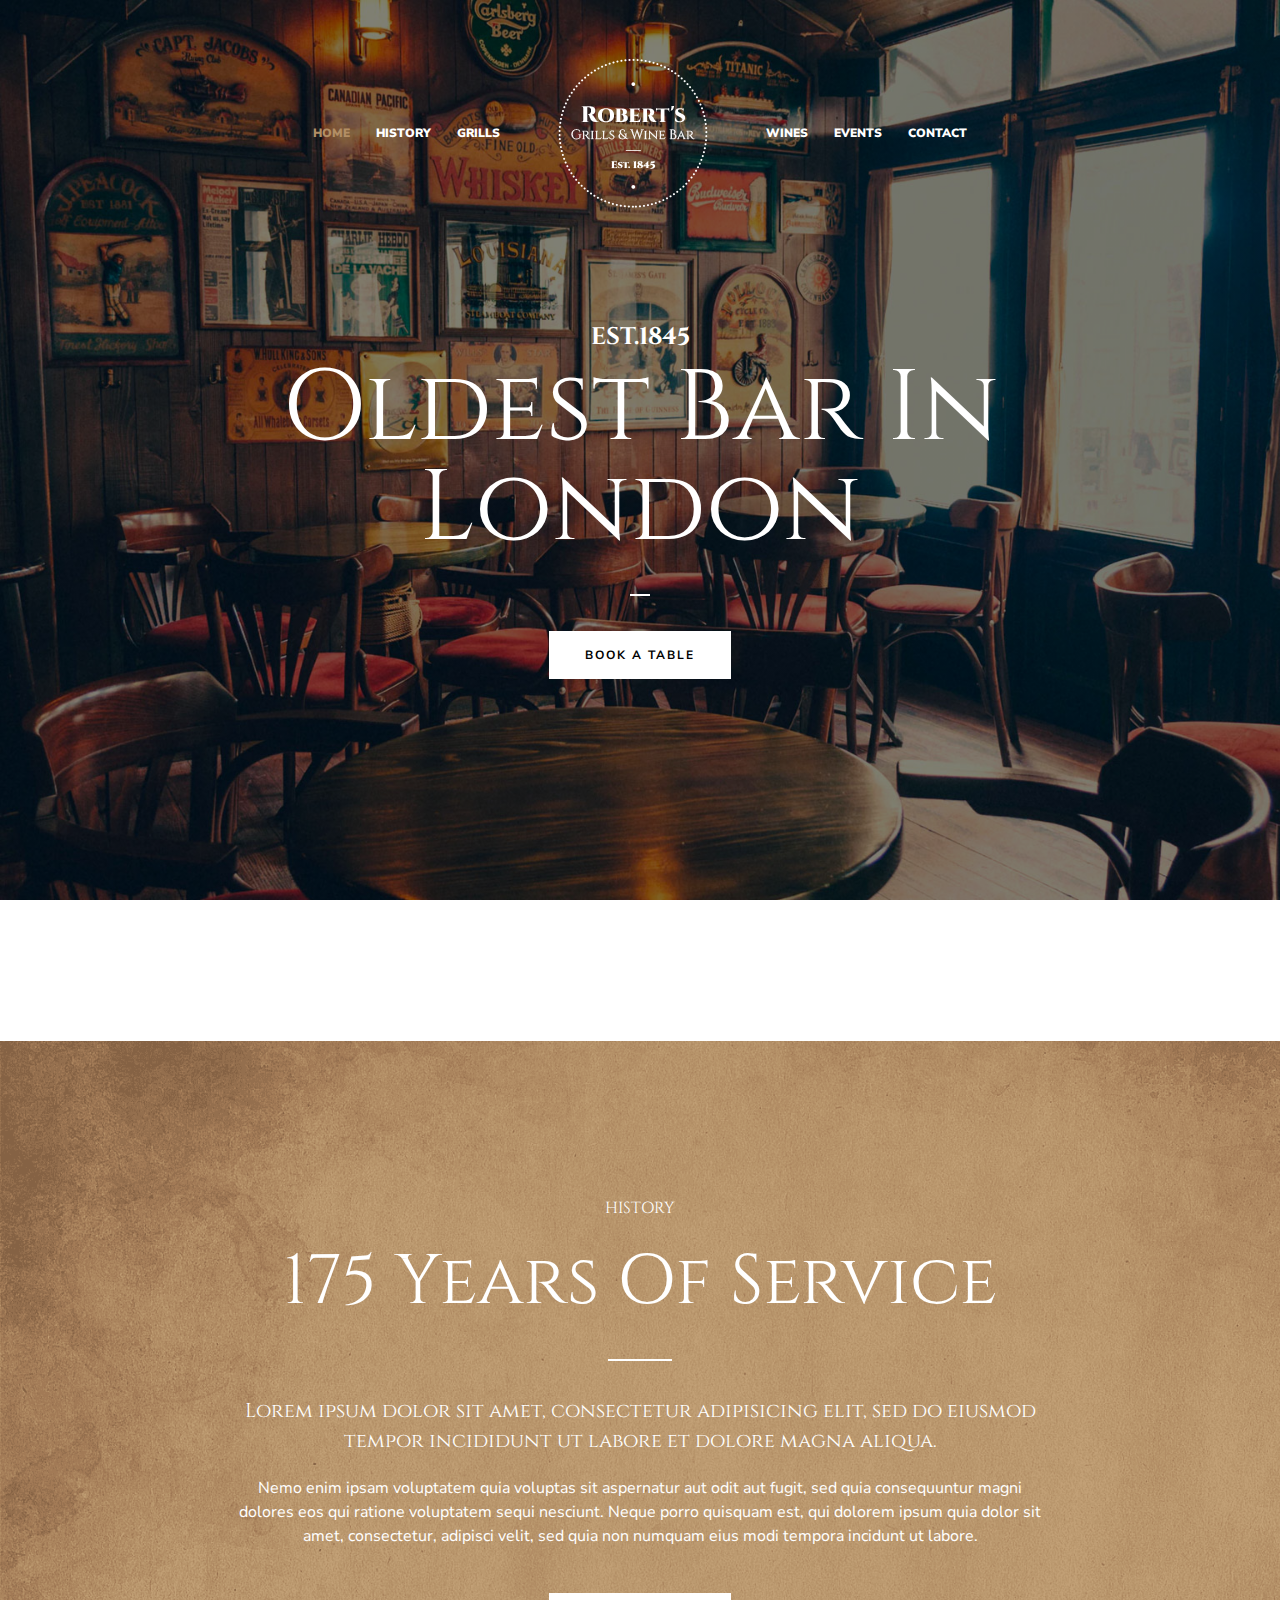
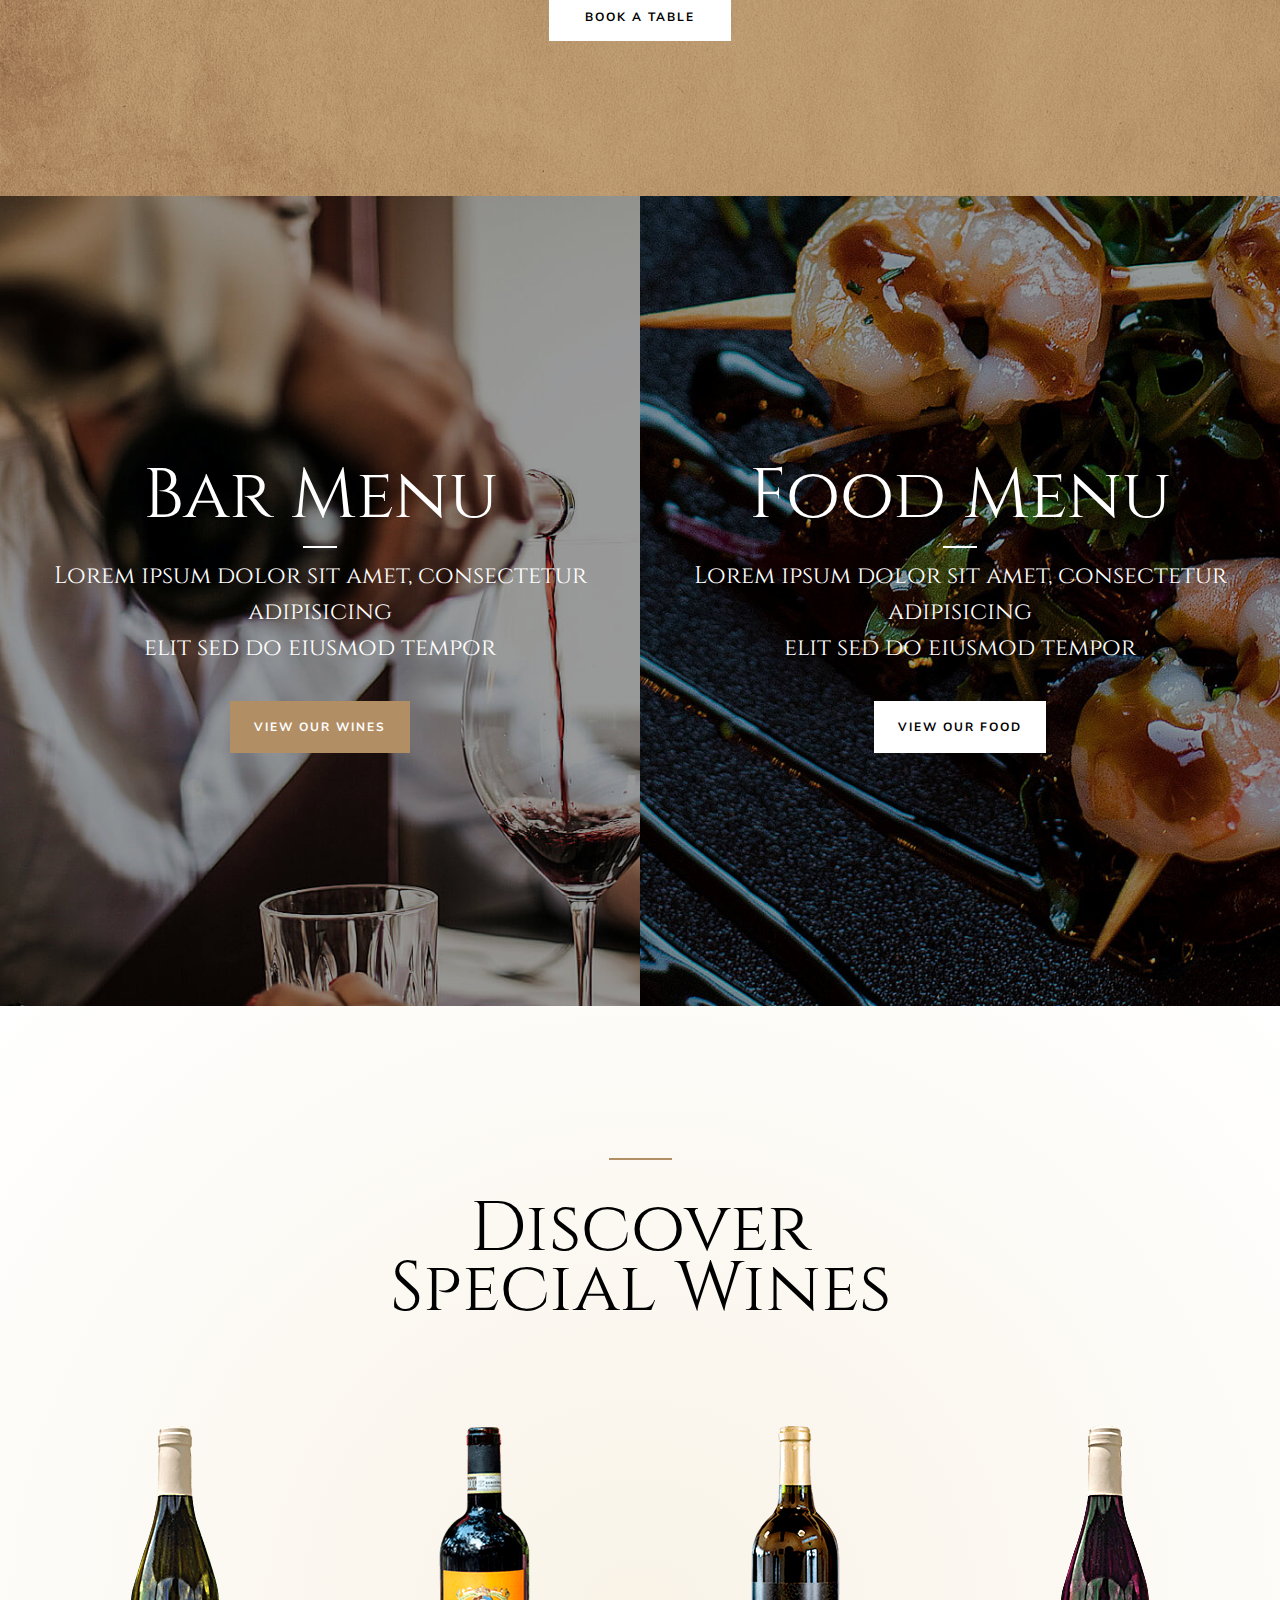
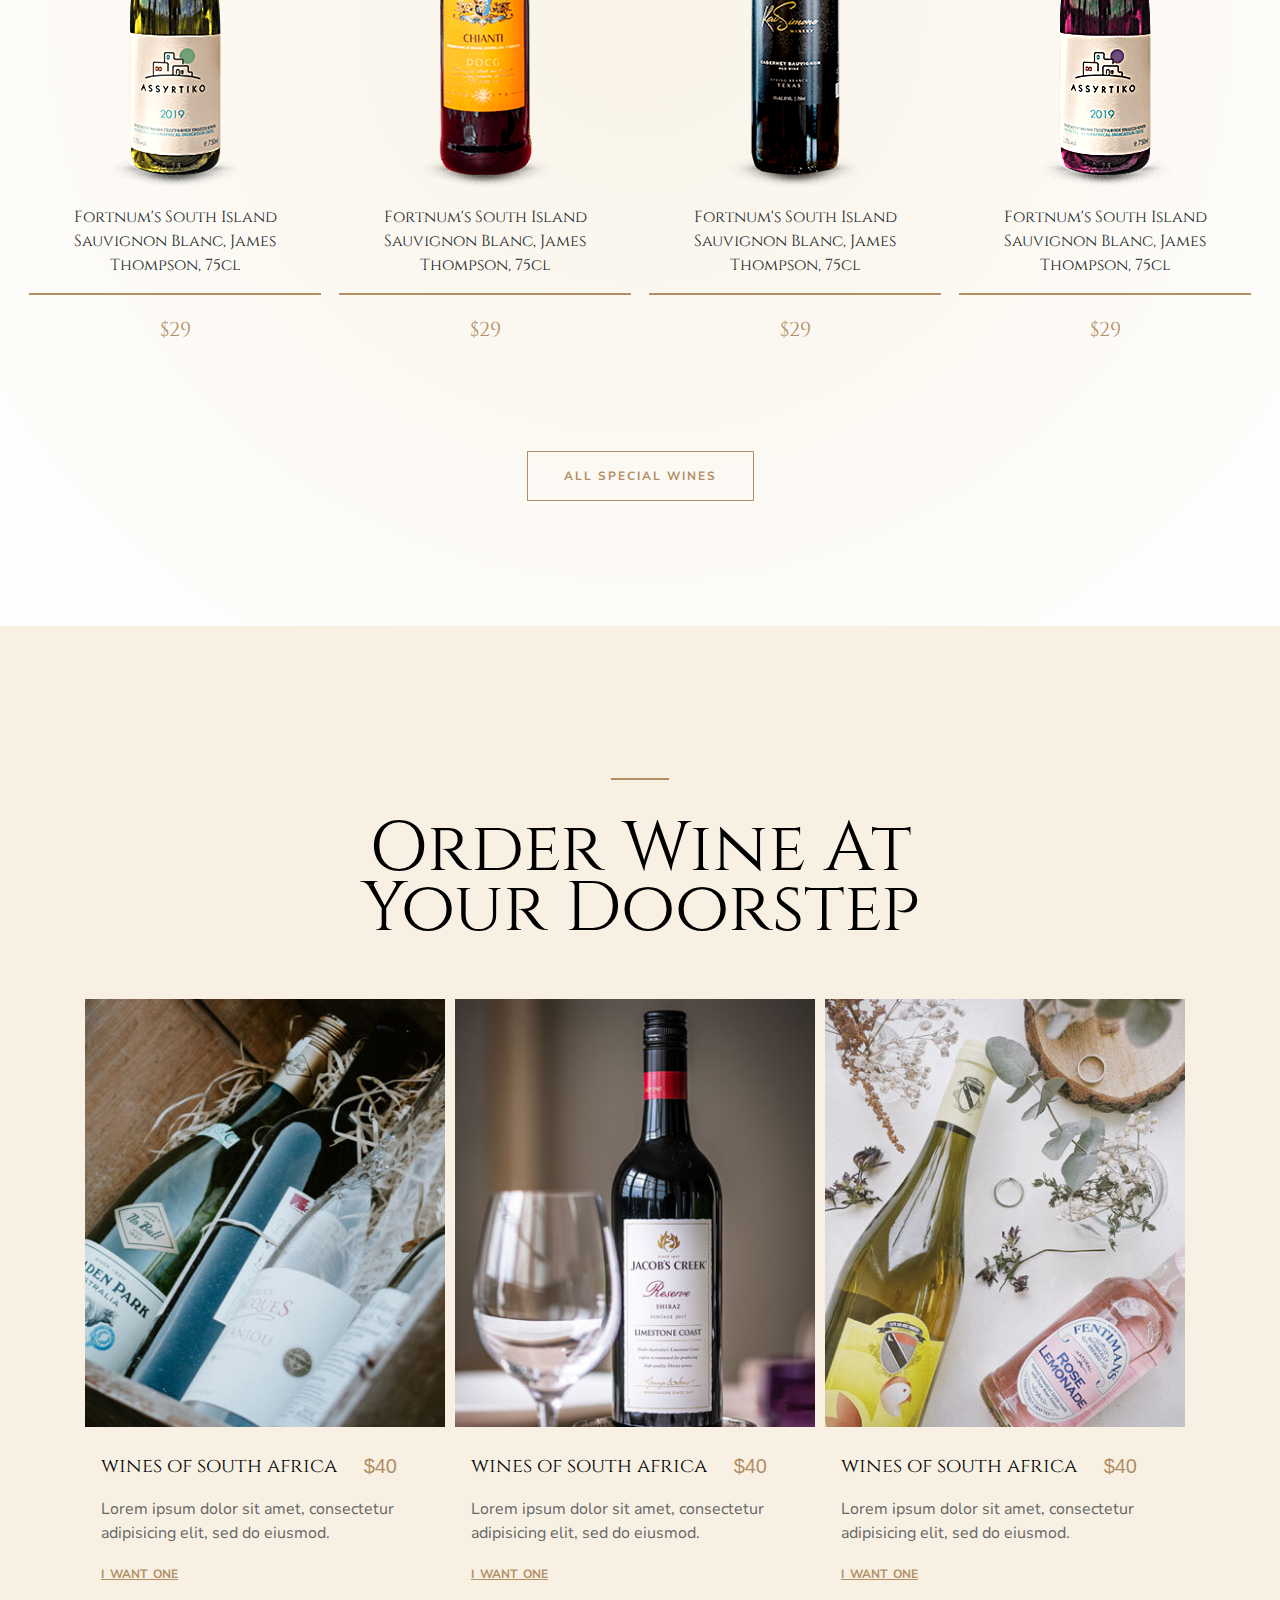
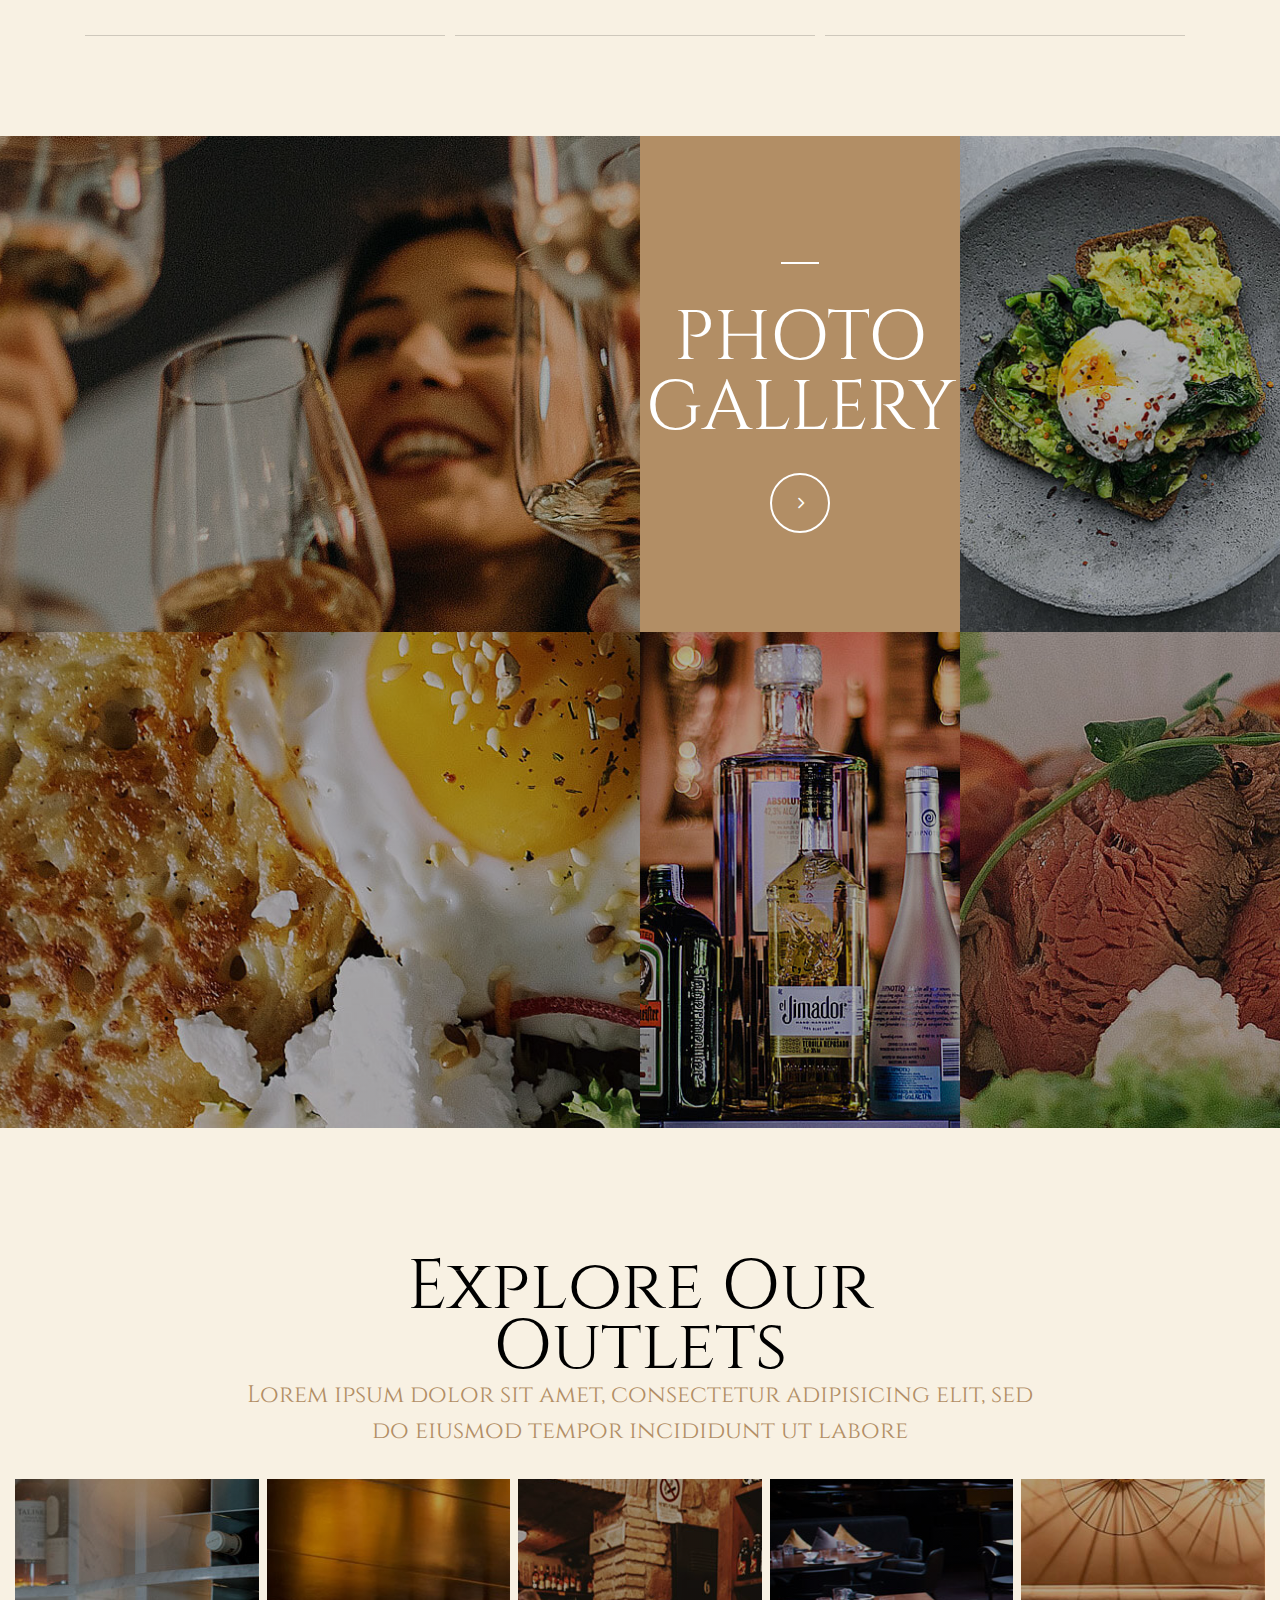
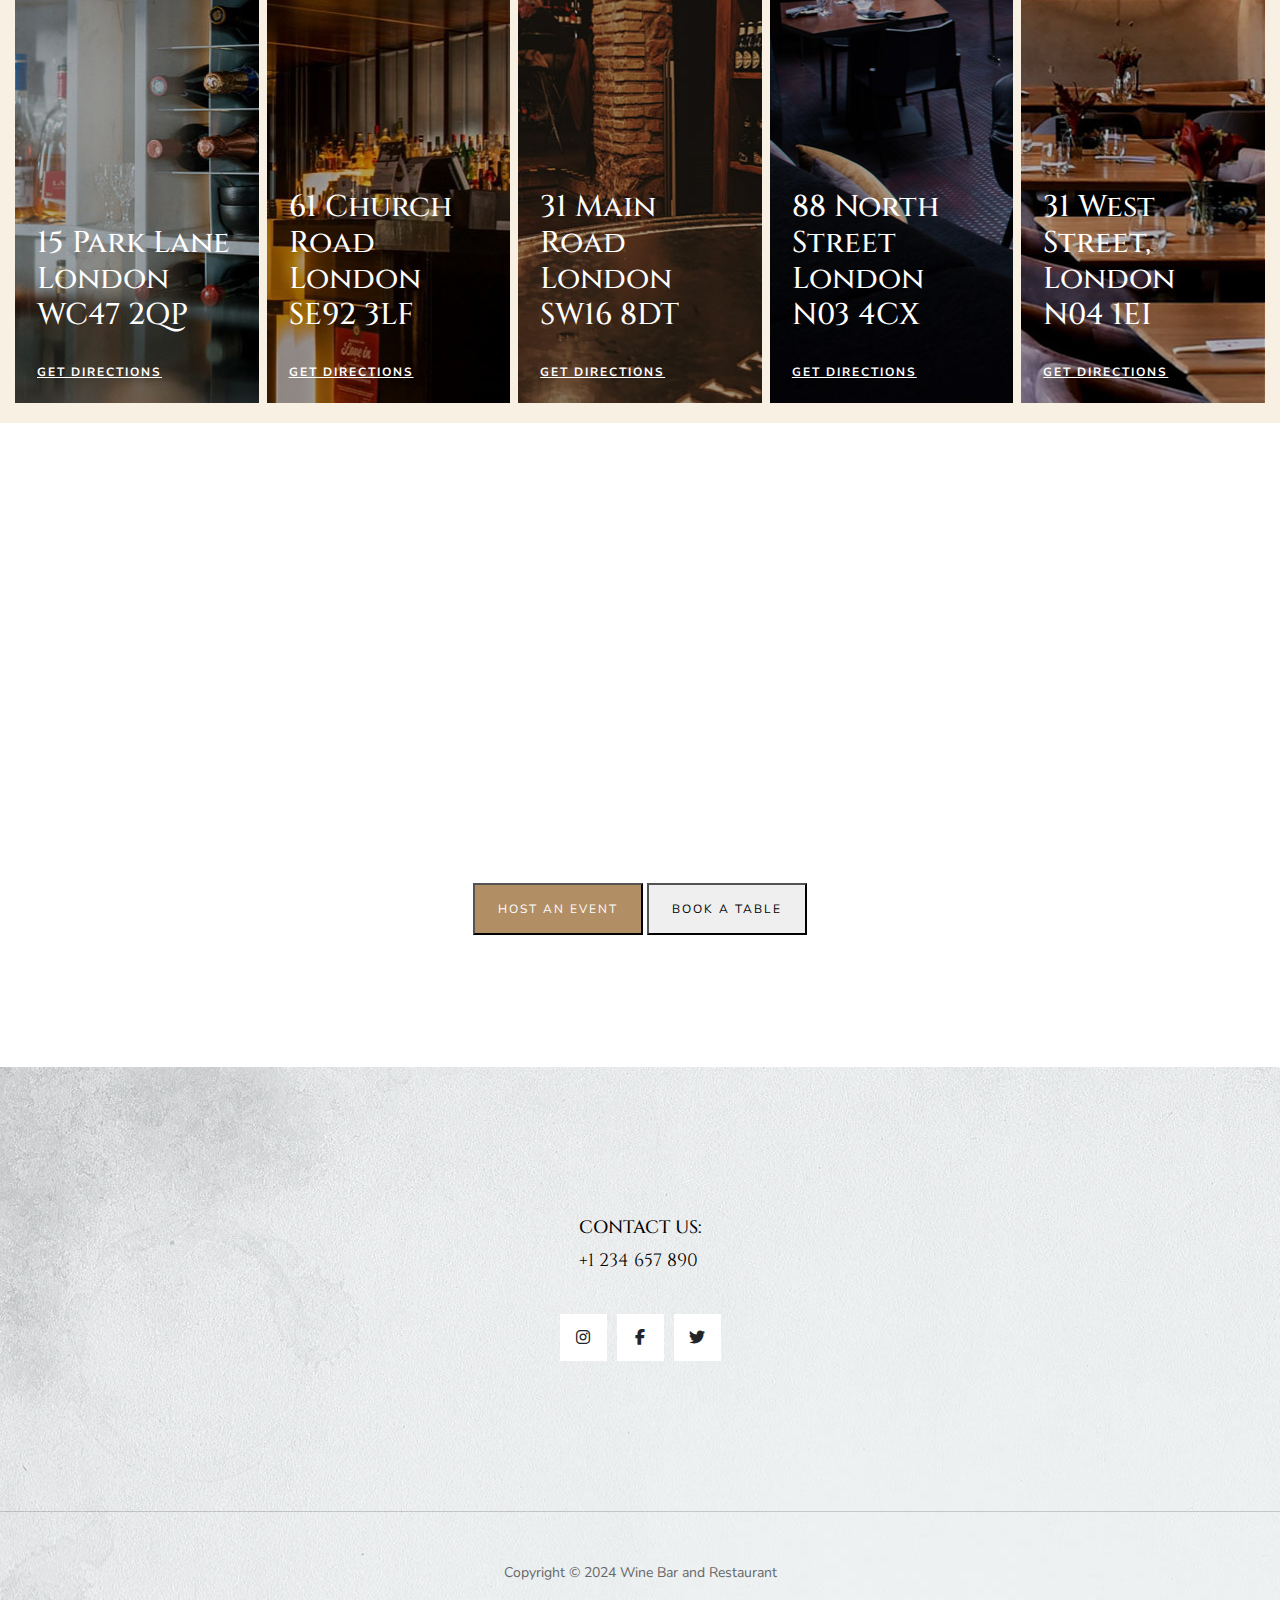
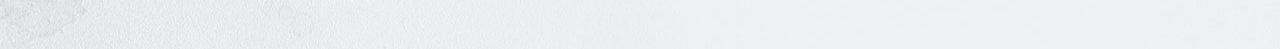
==== commit f7d50bd1: "Anees" ====
--- a/index.html
+++ b/index.html
@@ -66,7 +66,7 @@
     <header class="position-relative hide-one-new-desktop justify-content-center align-items-center flex-column">
       <div id="mySidenav" class="sidenav">
         <a href="javascript:void(0)" class="closebtn" onclick="closeNav()">&times;</a>
-        <a c href="/index.html" class="font-family-n text-center ">HOME</a>
+        <a c href="/index.html" class="font-family-n text-center active">HOME</a>
         <a c href="/pages/history/index.html" class="font-family-n text-center">HISTORY</a>
         <a c href="/pages/grill/index.html" class="font-family-n text-center">GRILLS</a>
         <a c href="/pages/wines/index.html" class="font-family-n text-center">WINES</a>
@@ -74,7 +74,7 @@
         <a c href="/pages/contact/index.html" class="font-family-n text-center">CONTACT</a>
       </div>
       <div>
-        <a class="" href="/index.html"><img src="images/logo-regular-free-img.png" alt="Website Logo Image"></a>
+        <a class="" href="/index.html"><img src="/images/logo-regular-free-img.png" alt="Website Logo Image"></a>
       </div>
       <div>
         <span style="font-size:30px;cursor:pointer; color: rgb(255, 255, 255);" onclick="openNav()">&#9776;</span>
@@ -119,22 +119,30 @@
       <section class="section-three">
         <div class="container-fluid p-0 m-0">
           <div class="row p-0 m-0">
-            <div class="col-6 left-bg-img responsive-property">
-              <h2 class="font-family-c header-headings text-center">Bar Menu</h2>
-              <hr class="hrs right-hrs">
-              <p class="font-family-c t-lorem-para">Lorem ipsum dolor sit amet, consectetur
-                adipisicing <br>
-                elit sed do eiusmod tempor</p>
-              <button class="book-a-table change-color font-family-n book-a-tables right-book-a-table">VIEW
-                OUR WINES</button>
-            </div>
-            <div class="col-6 right-bg-img responsive-property">
-              <h2 class="font-family-c header-headings text-center">Food Menu</h2>
-              <hr class="hrs right-hrs">
-              <p class="font-family-c t-lorem-para">Lorem ipsum dolor sit amet, consectetur
-                adipisicing <br>
-                elit sed do eiusmod tempor</p>
-              <button class="book-a-table font-family-n right-book-a-table">VIEW OUR FOOD</button>
+            <div class="col-6 left-bg-img p-0 responsive-property">
+              <div class="overlay">
+                <div class="justify-content-center align-items-center d-flex flex-column">
+                  <h2 class="font-family-c header-headings text-center">Bar Menu</h2>
+                  <hr class="hrs right-hrs">
+                  <p class="font-family-c t-lorem-para">Lorem ipsum dolor sit amet, consectetur
+                    adipisicing <br>
+                    elit sed do eiusmod tempor</p>
+                  <button class="book-a-table change-color font-family-n book-a-tables right-book-a-table">VIEW
+                    OUR WINES</button>
+                </div>
+              </div>
+            </div>
+            <div class="col-6 right-bg-img p-0 responsive-property">
+              <div class="overlay">
+                <div class="justify-content-center align-items-center d-flex flex-column">
+                  <h2 class="font-family-c header-headings text-center">Food Menu</h2>
+                  <hr class="hrs right-hrs">
+                  <p class="font-family-c t-lorem-para">Lorem ipsum dolor sit amet, consectetur
+                    adipisicing <br>
+                    elit sed do eiusmod tempor</p>
+                  <button class="book-a-table font-family-n right-book-a-table">VIEW OUR FOOD</button>
+                </div>
+              </div>
             </div>
           </div>
         </div>
@@ -303,17 +311,14 @@
                 Our <br>
                 Outlets</h2>
               <p class="font-family-c explore-sec">Lorem ipsum dolor sit amet, consectetur adipisicing
-                elit, sed
-                <br> do eiusmod tempor incididunt ut labore
+                elit, sed <br> do eiusmod tempor incididunt ut labore
               </p>
               <div class="explore-section d-flex">
                 <div class="bg-1 basic-properties flex-prop">
                   <h3 class="bg-heading font-family-c">15 Park Lane <br class="not-this"> London <br class="not-this">
                     WC47 2QP</h3>
-
                   <!-- -------Fake link--------- -->
                   <a href="/index.html" class="get-link font-family-n">GET DIRECTIONS</a>
-
                   <!-- -------Fake link--------- -->
                 </div>
                 <div class="bg-2 basic-properties flex-prop">
@@ -322,7 +327,6 @@
 
                   <!-- -------Fake link--------- -->
                   <a href="/index.html" class="get-link font-family-n">GET DIRECTIONS</a>
-
                   <!-- -------Fake link--------- -->
                 </div>
                 <div class="bg-3 basic-properties flex-prop">
@@ -331,7 +335,6 @@
 
                   <!-- -------Fake link--------- -->
                   <a href="/index.html" class="get-link font-family-n">GET DIRECTIONS</a>
-
                   <!-- -------Fake link--------- -->
                 </div>
                 <div class="bg-4 basic-properties flex-prop">
--- a/style.css
+++ b/style.css
@@ -140,41 +140,53 @@
 
 .book-a-tables:hover {
     background-color: black;
-    color: white; 
+    color: white;
     transition: 0.5s;
 }
 
-.left-bg-img {
-    background-position: center center;
-    min-height: 810px;
-    background-size: cover;
-    background-image: linear-gradient(rgba(0, 0, 0, 0.5), rgba(0, 0, 0, 0.5)), url("images/bg-03-free-img.jpg");
+
+.overlay {
     position: relative;
     justify-content: center;
     align-items: center;
     display: flex;
     flex-direction: column;
-}
-
-.left-bg-img:hover {
-    background-image: linear-gradient(rgba(0, 0, 0, 0.7), rgba(0, 0, 0, 0.7)), url("images/bg-03-free-img.jpg");
-}
-
-.right-bg-img {
     background-position: center center;
     min-height: 810px;
     background-size: cover;
-    background-image: linear-gradient(rgba(0, 0, 0, 0.5), rgba(0, 0, 0, 0.5)), url("images/bg-04-free-img.jpg");
-    position: relative;
-    justify-content: center;
-    align-items: center;
-    display: flex;
-    flex-direction: column;
-}
-
-.right-bg-img:hover {
-    background-image: linear-gradient(rgba(0, 0, 0, 0.7), rgba(0, 0, 0, 0.7)), url("images/bg-04-free-img.jpg");
-}
+    transition: 2s;
+    background: rgba(0, 0, 0, 0.4)
+}
+
+.right-bg-img::before {
+    content: "";
+    position: absolute;
+    top: 0;
+    left: 0;
+    width: 100%;
+    height: 100%;
+    background-position: center;
+    background-size: cover;
+    background-image: url("images/bg-04-free-img.jpg");
+    pointer-events: none;
+}
+.left-bg-img::before {
+    content: "";
+    position: absolute;
+    top: 0;
+    left: 0;
+    width: 100%;
+    height: 100%;
+    background-position: center;
+    background-size: cover;
+    background-image: url("images/bg-03-free-img.jpg");
+    pointer-events: none;
+}
+.overlay:hover {
+    transition: 2s;
+    background: rgba(0, 0, 0, 0.6);
+}
+
 
 .t-lorem-para {
     font-size: 24px;
@@ -578,6 +590,7 @@
     color: #676767;
     padding: 50px 0px;
 }
+
 .sidenav {
     height: 100%;
     width: 0;
@@ -588,10 +601,9 @@
     background-color: #111;
     overflow-x: hidden;
     transition: 0.5s;
-    padding: 200px 120px 0px 120px;
-  }
-  
-  .sidenav a {
+}
+
+.sidenav a {
     padding: 8px 8px 8px 32px;
     text-decoration: none;
     font-size: 16px;
@@ -601,51 +613,10 @@
     display: block;
     padding: 30px;
     transition: 0.3s;
-  }
-  
-  .sidenav a:hover {
+}
+
+.sidenav a:hover {
     color: #f1f1f1;
-  }
-  
-  .sidenav .closebtn {
-    position: absolute;
-    top: 0;
-    right: 25px;
-    font-size: 36px;
-    margin-left: 50px;
-  }
-/* .sidenav {
-    height: 100%;
-    width: 0;
-    position: fixed;
-    z-index: 1;
-    top: 0;
-    left: 0;
-    background-color: #111;
-    color: #ffffff;
-    overflow-x: hidden;
-    transition: 0.5s;
-    padding-top: 60px;
-    width: 100%;
-    justify-content: center;
-    align-items: center;
-    display: flex;
-    flex-direction: column;
-    gap: 30px;
-}
-
-.sidenav a {
-    padding: 8px 8px 8px 32px;
-    text-decoration: none;
-    font-size: 12px;
-    color: #ffffff;
-    display: block;
-    transition: 1s;
-    font-weight: 900;
-}
-
-.sidenav a:hover {
-    color: #ffffff;
 }
 
 .sidenav .closebtn {
@@ -654,13 +625,13 @@
     right: 25px;
     font-size: 36px;
     margin-left: 50px;
-} */
+    border: none;
+}
 
 .hide-one-new-desktop {
     z-index: 1;
     gap: 20px;
 }
-
 
 @media only screen and (max-width:1024px) {
 
@@ -753,7 +724,11 @@
         gap: 20PX;
         margin: 0;
     }
-
+    .overlay {
+       
+        min-height: 490px;
+       
+    }
     .header-bg {
         margin-top: -245px;
     }
@@ -853,6 +828,7 @@
     .host-btn-color {
         padding: 15px 18px !important;
     }
+
 }
 
 @media screen and (max-height: 450px) {
